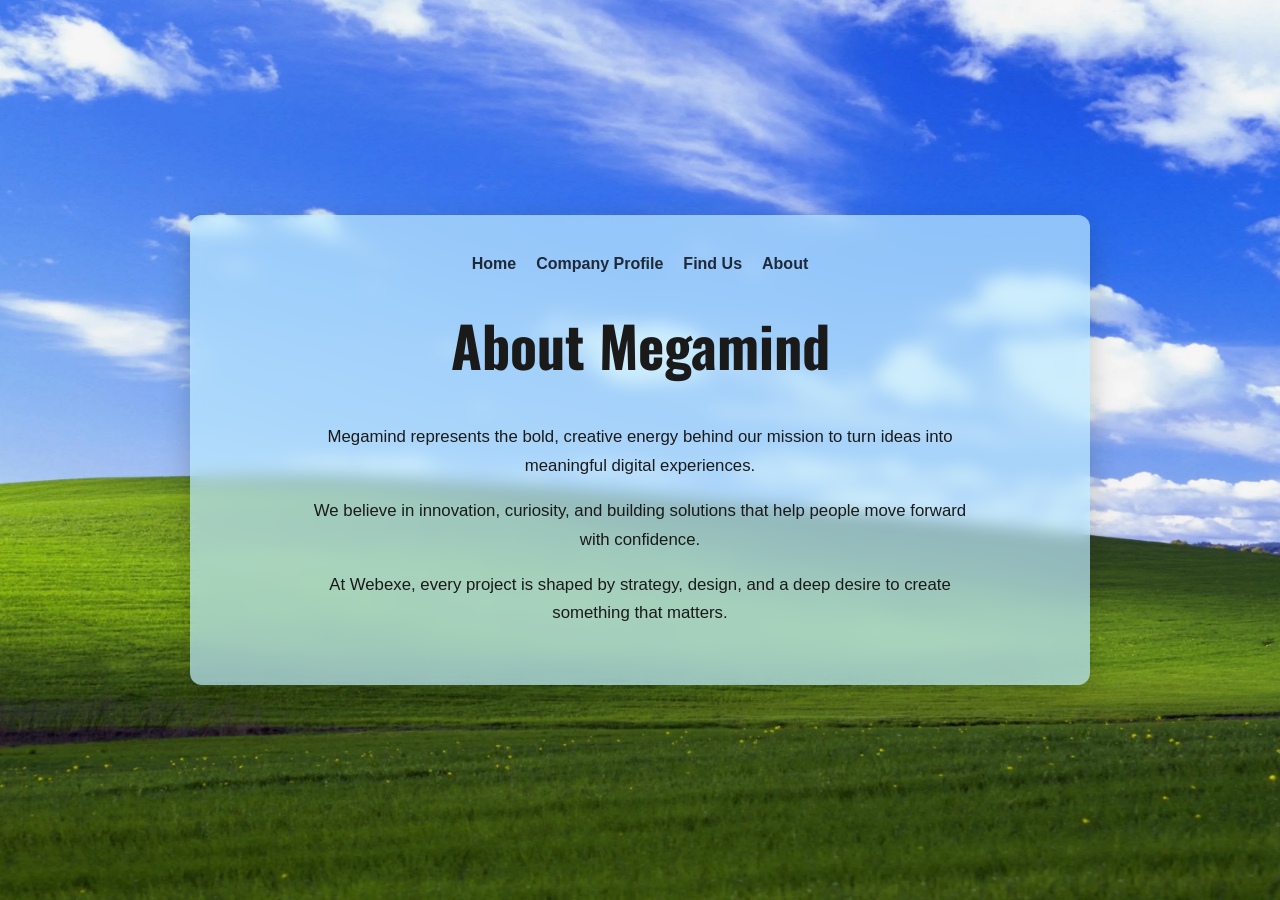
==== About.html @ ec50bff0 "hi2" ====
<!DOCTYPE html>
<html lang="en">
<head>
  <meta charset="UTF-8">
  <meta name="viewport" content="width=device-width, initial-scale=1.0">
  <title>Webexe | About</title>
  <link rel="preconnect" href="https://fonts.googleapis.com">
  <link rel="preconnect" href="https://fonts.gstatic.com" crossorigin>
  <link href="https://fonts.googleapis.com/css2?family=Oswald:wght@700&display=swap" rel="stylesheet">
  <style>
    body {
      margin: 0;
      min-height: 100vh;
      display: flex;
      justify-content: center;
      align-items: center;
      position: relative;
      overflow-x: hidden;
      font-family: Arial, sans-serif;
      color: #1a1a1a;
    }

    .bg-wrapper {
      position: fixed;
      top: 0;
      left: 0;
      width: 100vw;
      height: 100vh;
      z-index: -1;
      overflow: hidden;
    }

    .bg-image {
      width: 100%;
      height: 100%;
      object-fit: cover;
    }

    .main-card {
      background-color: rgba(189, 234, 255, 0.7);
      backdrop-filter: blur(8px);
      width: 90%;
      max-width: 900px;
      padding: 40px 30px;
      box-shadow: 0 10px 30px rgba(0, 0, 0, 0.2);
      border-radius: 12px;
      box-sizing: border-box;
    }

    .container {
      display: flex;
      flex-direction: column;
      align-items: center;
      text-align: center;
      gap: 20px;
    }

    h1 {
      margin: 0;
      font-family: "Oswald", sans-serif;
      font-size: 3.5rem;
    }

    .nav-links {
      display: flex;
      gap: 20px;
      flex-wrap: wrap;
      justify-content: center;
      margin-bottom: 10px;
    }

    .nav-links a {
      text-decoration: none;
      color: #1f2937;
      font-weight: 600;
    }

    .nav-links a:hover {
      color: #0057d9;
    }

    .content {
      max-width: 680px;
      line-height: 1.7;
      font-size: 1.05rem;
    }

    @media (max-width: 768px) {
      h1 {
        font-size: 2.5rem;
      }

      .main-card {
        padding: 30px 20px;
      }
    }
  </style>
</head>
<body>
  <div class="bg-wrapper">
    <picture>
      <source media="(max-width: 768px)" srcset="background-mobile.webp">
      <source media="(max-width: 1024px)" srcset="background-tablet.webp">
      <img src="background.webp" alt="" class="bg-image">
    </picture>
  </div>

  <div class="main-card">
    <div class="container">
      <div class="nav-links">
        <a href="index.html">Home</a>
        <a href="Company_Profile.html">Company Profile</a>
        <a href="Find_Us.html">Find Us</a>
        <a href="About.html">About</a>
      </div>

      <h1>About Megamind</h1>

      <div class="content">
        <p>Megamind represents the bold, creative energy behind our mission to turn ideas into meaningful digital experiences.</p>
        <p>We believe in innovation, curiosity, and building solutions that help people move forward with confidence.</p>
        <p>At Webexe, every project is shaped by strategy, design, and a deep desire to create something that matters.</p>
      </div>
    </div>
  </div>
</body>
</html>
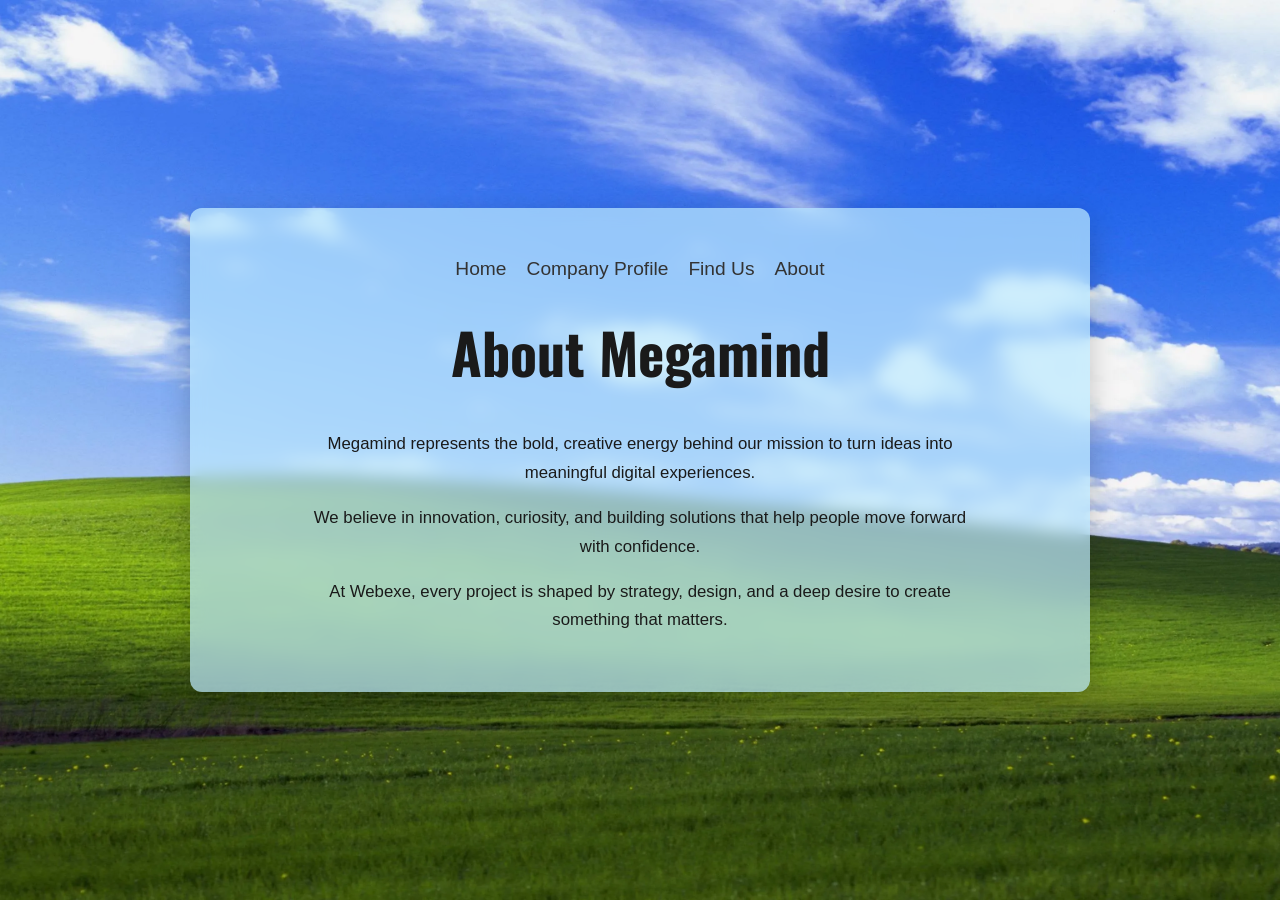
==== commit e627227b: "regedrg" ====
--- a/About.html
+++ b/About.html
@@ -7,94 +7,7 @@
   <link rel="preconnect" href="https://fonts.googleapis.com">
   <link rel="preconnect" href="https://fonts.gstatic.com" crossorigin>
   <link href="https://fonts.googleapis.com/css2?family=Oswald:wght@700&display=swap" rel="stylesheet">
-  <style>
-    body {
-      margin: 0;
-      min-height: 100vh;
-      display: flex;
-      justify-content: center;
-      align-items: center;
-      position: relative;
-      overflow-x: hidden;
-      font-family: Arial, sans-serif;
-      color: #1a1a1a;
-    }
-
-    .bg-wrapper {
-      position: fixed;
-      top: 0;
-      left: 0;
-      width: 100vw;
-      height: 100vh;
-      z-index: -1;
-      overflow: hidden;
-    }
-
-    .bg-image {
-      width: 100%;
-      height: 100%;
-      object-fit: cover;
-    }
-
-    .main-card {
-      background-color: rgba(189, 234, 255, 0.7);
-      backdrop-filter: blur(8px);
-      width: 90%;
-      max-width: 900px;
-      padding: 40px 30px;
-      box-shadow: 0 10px 30px rgba(0, 0, 0, 0.2);
-      border-radius: 12px;
-      box-sizing: border-box;
-    }
-
-    .container {
-      display: flex;
-      flex-direction: column;
-      align-items: center;
-      text-align: center;
-      gap: 20px;
-    }
-
-    h1 {
-      margin: 0;
-      font-family: "Oswald", sans-serif;
-      font-size: 3.5rem;
-    }
-
-    .nav-links {
-      display: flex;
-      gap: 20px;
-      flex-wrap: wrap;
-      justify-content: center;
-      margin-bottom: 10px;
-    }
-
-    .nav-links a {
-      text-decoration: none;
-      color: #1f2937;
-      font-weight: 600;
-    }
-
-    .nav-links a:hover {
-      color: #0057d9;
-    }
-
-    .content {
-      max-width: 680px;
-      line-height: 1.7;
-      font-size: 1.05rem;
-    }
-
-    @media (max-width: 768px) {
-      h1 {
-        font-size: 2.5rem;
-      }
-
-      .main-card {
-        padding: 30px 20px;
-      }
-    }
-  </style>
+  <link rel="stylesheet" href="style.css">
 </head>
 <body>
   <div class="bg-wrapper">
--- a/style.css
+++ b/style.css
@@ -0,0 +1,232 @@
+body {
+  margin: 0;
+  min-height: 100vh;
+  display: flex;
+  justify-content: center;
+  align-items: center;
+  position: relative;
+  overflow-x: hidden;
+  font-family: Arial, sans-serif;
+  color: #1a1a1a;
+}
+
+.bg-wrapper {
+  position: fixed;
+  top: 0;
+  left: 0;
+  width: 100vw;
+  height: 100vh;
+  z-index: -1;
+  overflow: hidden;
+}
+
+.bg-image {
+  width: 100%;
+  height: 100%;
+  object-fit: cover;
+}
+
+.main-card {
+  background-color: rgba(189, 234, 255, 0.7);
+  backdrop-filter: blur(8px);
+  width: 90%;
+  max-width: 900px;
+  padding: 40px 30px;
+  box-shadow: 0 10px 30px rgba(0, 0, 0, 0.2);
+  border-radius: 12px;
+  box-sizing: border-box;
+}
+
+.container {
+  display: flex;
+  flex-direction: column;
+  align-items: center;
+  gap: 20px;
+  text-align: center;
+  width: 100%;
+}
+
+.title h1 {
+  font-size: 5.5rem;
+  margin: 0;
+}
+
+h1, h2 {
+  margin: 0;
+  font-family: "Oswald", sans-serif;
+}
+
+h1 {
+  font-size: 3.5rem;
+}
+
+.nav-links {
+  display: flex;
+  gap: 20px;
+  flex-wrap: wrap;
+  justify-content: center;
+  margin-bottom: 10px;
+  margin-top: 10px;
+}
+
+.page-footer {
+  width: 100%;
+  margin-top: 10px;
+}
+
+.footer-links {
+  display: flex;
+  justify-content: center;
+  gap: 20px;
+  flex-wrap: wrap;
+}
+
+.nav-links a,
+.container a {
+  text-decoration: none;
+  color: #1f2937;
+  font-weight: 600;
+  font-size: 1.2rem;
+  transition: color 0.2s ease;
+}
+
+.footer-links a {
+  text-decoration: none;
+  color: #ffffff !important;
+  font-weight: 800;
+  font-size: 0.95rem;
+  padding: 10px 16px;
+  border-radius: 10px;
+  background: rgba(32, 115, 255, 0.9);
+  box-shadow: 0 4px 10px rgba(32, 115, 255, 0.25);
+  transition: background 0.2s ease, transform 0.2s ease;
+}
+
+.nav-links a:hover,
+.container a:hover {
+  color: #0057d9;
+}
+
+.footer-links a:hover {
+  background: rgba(15, 90, 220, 0.95);
+  transform: translateY(-1px);
+}
+
+.container a {
+  color: #333;
+  font-weight: 500;
+}
+
+.oswald-bold {
+  font-family: "Oswald", sans-serif;
+  font-optical-sizing: auto;
+  font-weight: 700;
+  font-style: normal;
+}
+
+.content {
+  max-width: 680px;
+  line-height: 1.7;
+  font-size: 1.05rem;
+}
+
+.auth-form {
+  width: min(420px, 100%);
+  display: flex;
+  flex-direction: column;
+  gap: 16px;
+  margin-top: 10px;
+}
+
+.form-group {
+  display: flex;
+  flex-direction: column;
+  align-items: flex-start;
+  gap: 8px;
+  text-align: left;
+}
+
+.form-group label {
+  font-weight: 600;
+  color: #1f2937;
+}
+
+.form-group {
+  width: 100%;
+  padding: 8px 10px;
+  border-radius: 12px;
+  transition: border-color 0.2s ease, background-color 0.2s ease, box-shadow 0.2s ease;
+}
+
+.form-group.invalid {
+  background: rgba(217, 48, 37, 0.06);
+  border: 2px solid #d93025;
+  box-shadow: 0 0 0 2px rgba(217, 48, 37, 0.12);
+}
+
+.form-group input {
+  width: 100%;
+  box-sizing: border-box;
+  padding: 12px 14px;
+  border: 1px solid rgba(0, 0, 0, 0.12);
+  border-radius: 10px;
+  font-size: 1rem;
+  background: rgba(255, 255, 255, 0.8);
+}
+
+.form-group.invalid input {
+  border-color: #d93025;
+  box-shadow: 0 0 0 2px rgba(217, 48, 37, 0.12);
+}
+
+.code-row {
+  display: flex;
+  align-items: center;
+  gap: 10px;
+  width: 100%;
+}
+
+.code-input {
+  flex: 3;
+  min-width: 0;
+}
+
+.send-code-btn {
+  flex: 1;
+  min-width: 100px;
+  padding: 11px 12px;
+  border: none;
+  border-radius: 10px;
+  background: rgba(32, 115, 255, 0.9);
+  color: white;
+  font-weight: 600;
+  cursor: pointer;
+}
+
+.send-code-btn:hover {
+  background: rgba(15, 90, 220, 0.95);
+}
+
+.location {
+  background: rgba(240, 248, 255, 0.9);
+  border: 1px solid rgba(0, 0, 0, 0.08);
+  border-radius: 12px;
+  padding: 18px 22px;
+  width: 100%;
+  max-width: 520px;
+  box-sizing: border-box;
+}
+
+@media (max-width: 768px) {
+  .title h1 {
+    font-size: 3.5rem;
+  }
+
+  .main-card {
+    padding: 25px 20px;
+  }
+
+  h1 {
+    font-size: 2.5rem;
+  }
+}
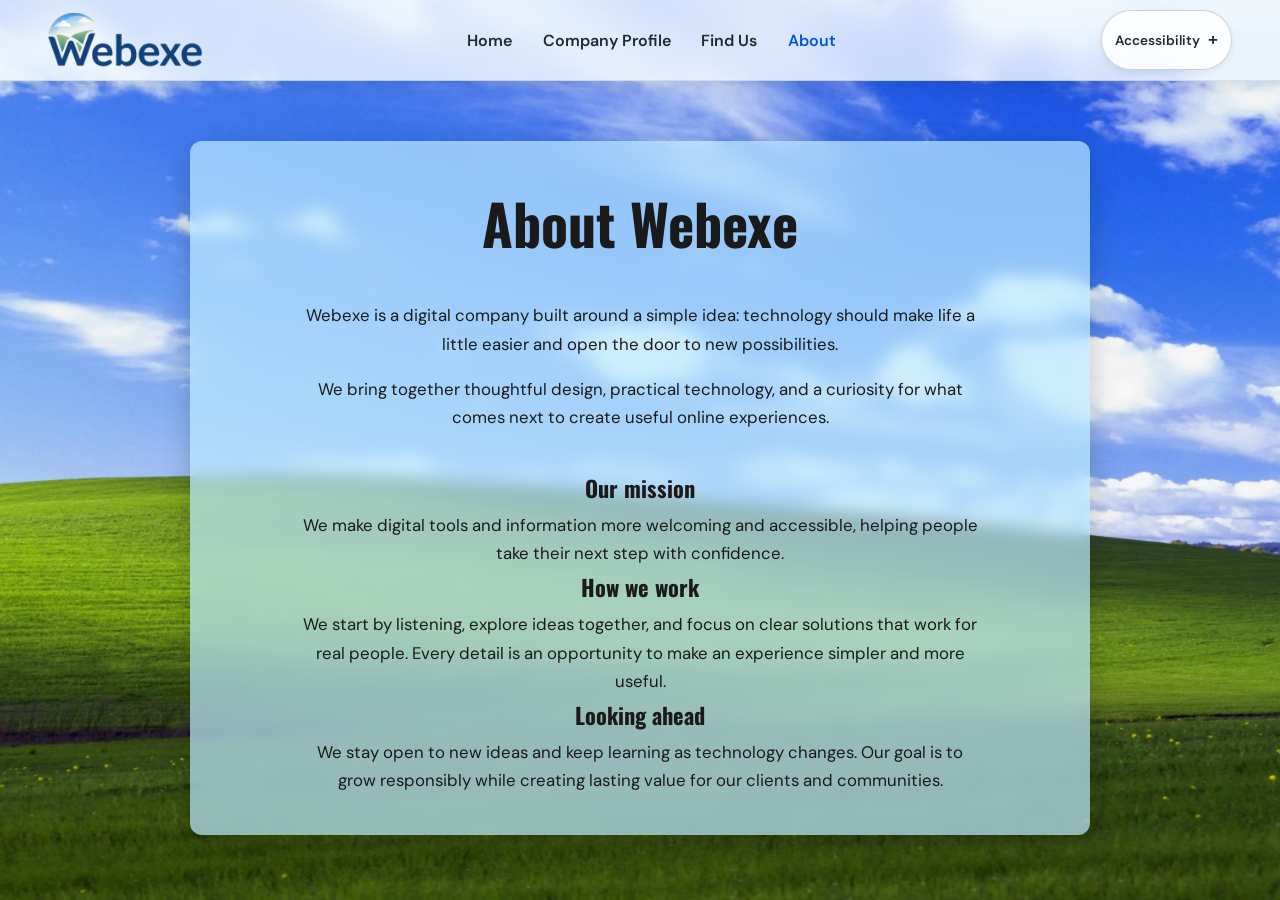
==== commit 79d33485: "big update attempt 2 28/10/2026" ====
--- a/About.html
+++ b/About.html
@@ -1,40 +1,101 @@
-<!DOCTYPE html>
-<html lang="en">
-<head>
-  <meta charset="UTF-8">
-  <meta name="viewport" content="width=device-width, initial-scale=1.0">
-  <title>Webexe | About</title>
-  <link rel="preconnect" href="https://fonts.googleapis.com">
-  <link rel="preconnect" href="https://fonts.gstatic.com" crossorigin>
-  <link href="https://fonts.googleapis.com/css2?family=Oswald:wght@700&display=swap" rel="stylesheet">
-  <link rel="stylesheet" href="style.css">
-</head>
-<body>
-  <div class="bg-wrapper">
-    <picture>
-      <source media="(max-width: 768px)" srcset="background-mobile.webp">
-      <source media="(max-width: 1024px)" srcset="background-tablet.webp">
-      <img src="background.webp" alt="" class="bg-image">
-    </picture>
-  </div>
-
-  <div class="main-card">
-    <div class="container">
-      <div class="nav-links">
-        <a href="index.html">Home</a>
-        <a href="Company_Profile.html">Company Profile</a>
-        <a href="Find_Us.html">Find Us</a>
-        <a href="About.html">About</a>
-      </div>
-
-      <h1>About Megamind</h1>
-
-      <div class="content">
-        <p>Megamind represents the bold, creative energy behind our mission to turn ideas into meaningful digital experiences.</p>
-        <p>We believe in innovation, curiosity, and building solutions that help people move forward with confidence.</p>
-        <p>At Webexe, every project is shaped by strategy, design, and a deep desire to create something that matters.</p>
-      </div>
-    </div>
-  </div>
-</body>
-</html>
+<!DOCTYPE html>
+<html lang="en">
+<head>
+  <meta charset="UTF-8">
+  <meta name="viewport" content="width=device-width, initial-scale=1.0">
+  <title>Webexe | About</title>
+  <link rel="preconnect" href="https://fonts.googleapis.com">
+  <link rel="preconnect" href="https://fonts.gstatic.com" crossorigin>
+  <link rel="preload" href="https://fonts.googleapis.com/css2?family=DM+Sans:wght@400;500;600;700&family=Oswald:wght@700&display=swap" as="style" onload="this.onload=null;this.rel='stylesheet'">
+  <noscript><link href="https://fonts.googleapis.com/css2?family=DM+Sans:wght@400;500;600;700&family=Oswald:wght@700&display=swap" rel="stylesheet"></noscript>
+  <link rel="stylesheet" href="style.css">
+</head>
+<body>
+  <header class="site-header">
+    <a class="site-logo" href="index.html" aria-label="Webexe home">
+      <img src="logo.png" alt="">
+    </a>
+    <nav class="site-nav" aria-label="Main navigation">
+      <div class="site-nav-row">
+        <a href="index.html">Home</a>
+        <a href="Company_Profile.html">Company Profile</a>
+      </div>
+      <div class="site-nav-row">
+        <a href="Find_Us.html">Find Us</a>
+        <button id="about-easter-egg" class="site-nav-current" type="button" aria-current="page">About</button>
+      </div>
+    </nav>
+    <details class="accessibility-menu">
+      <summary>Accessibility</summary>
+      <div class="accessibility-panel">
+      <div class="appearance-controls" role="group" aria-label="Appearance settings">
+      <div class="bubble-control">
+        <button id="bubbles-toggle" type="button" aria-pressed="false" aria-label="Bubbles: Off"><span>Bubbles</span><span class="appearance-switch" aria-hidden="true"></span></button>
+        <div class="bubble-settings" aria-label="Bubble settings">
+          <label class="bubble-setting">
+            <span class="bubble-setting-heading"><span>Rise speed</span><output id="bubble-speed-value" for="bubble-speed">100%</output></span>
+            <input id="bubble-speed" type="range" min="50" max="200" step="10" value="100">
+          </label>
+          <label class="bubble-setting">
+            <span class="bubble-setting-heading"><span>Spawn rate</span><output id="bubble-rate-value" for="bubble-rate">1.1/s</output></span>
+            <input id="bubble-rate" type="range" min="0.4" max="8" step="0.1" value="1.1">
+          </label>
+          <p class="bubble-settings-hint">Adjust how quickly bubbles rise and appear.</p>
+        </div>
+      </div>
+      <div class="night-control">
+        <button id="dark-mode-toggle" type="button" aria-pressed="false" aria-label="Dark mode: Off"><span>Dark mode</span><span class="appearance-switch" aria-hidden="true"></span></button>
+        <div class="night-settings" role="group" aria-label="Additional appearance options">
+          <button id="night-mode-toggle" type="button" aria-pressed="false" aria-label="Night mode: Off"><span>Night mode</span><span class="appearance-switch" aria-hidden="true"></span></button>
+        </div>
+      </div>
+      <div class="music-control">
+        <button id="music-toggle" type="button" aria-pressed="false" aria-label="Background music: Off"><span>Music</span><span class="appearance-switch" aria-hidden="true"></span></button>
+        <div class="music-settings" role="group" aria-label="Music controls">
+          <label class="music-volume-setting">
+            <span class="music-volume-heading"><span>Volume</span><output id="music-volume-value" for="music-volume">100%</output></span>
+            <input id="music-volume" type="range" min="0" max="100" step="1" value="100">
+          </label>
+          <button id="music-mute-toggle" class="music-mute-toggle" type="button" aria-pressed="false" aria-label="Mute music">Mute</button>
+          <span id="music-status" class="music-status" aria-live="polite"></span>
+        </div>
+      </div>
+      </div>
+    </details>
+  </header>
+  <script src="site.js"></script>
+  <div class="bg-wrapper">
+    <picture>
+      <source media="(max-width: 768px)" srcset="background-mobile.webp">
+      <source media="(max-width: 1024px)" srcset="background-tablet.webp">
+      <img src="background.webp" alt="" class="bg-image" fetchpriority="high">
+    </picture>
+  </div>
+
+  <div class="main-card">
+    <div class="container">
+      <h1>About Webexe</h1>
+
+      <div class="content">
+        <p>Webexe is a digital company built around a simple idea: technology should make life a little easier and open the door to new possibilities.</p>
+        <p>We bring together thoughtful design, practical technology, and a curiosity for what comes next to create useful online experiences.</p>
+      </div>
+
+      <div class="about-sections content">
+        <section>
+          <h2>Our mission</h2>
+          <p>We make digital tools and information more welcoming and accessible, helping people take their next step with confidence.</p>
+        </section>
+        <section>
+          <h2>How we work</h2>
+          <p>We start by listening, explore ideas together, and focus on clear solutions that work for real people. Every detail is an opportunity to make an experience simpler and more useful.</p>
+        </section>
+        <section>
+          <h2>Looking ahead</h2>
+          <p>We stay open to new ideas and keep learning as technology changes. Our goal is to grow responsibly while creating lasting value for our clients and communities.</p>
+        </section>
+      </div>
+    </div>
+  </div>
+</body>
+</html>
--- a/style.css
+++ b/style.css
@@ -1,232 +1,1063 @@
-body {
-  margin: 0;
-  min-height: 100vh;
-  display: flex;
-  justify-content: center;
-  align-items: center;
-  position: relative;
-  overflow-x: hidden;
-  font-family: Arial, sans-serif;
-  color: #1a1a1a;
-}
-
-.bg-wrapper {
-  position: fixed;
-  top: 0;
-  left: 0;
-  width: 100vw;
-  height: 100vh;
-  z-index: -1;
-  overflow: hidden;
-}
-
-.bg-image {
-  width: 100%;
-  height: 100%;
-  object-fit: cover;
-}
-
-.main-card {
-  background-color: rgba(189, 234, 255, 0.7);
-  backdrop-filter: blur(8px);
-  width: 90%;
-  max-width: 900px;
-  padding: 40px 30px;
-  box-shadow: 0 10px 30px rgba(0, 0, 0, 0.2);
-  border-radius: 12px;
-  box-sizing: border-box;
-}
-
-.container {
-  display: flex;
-  flex-direction: column;
-  align-items: center;
-  gap: 20px;
-  text-align: center;
-  width: 100%;
-}
-
-.title h1 {
-  font-size: 5.5rem;
-  margin: 0;
-}
-
-h1, h2 {
-  margin: 0;
-  font-family: "Oswald", sans-serif;
-}
-
-h1 {
-  font-size: 3.5rem;
-}
-
-.nav-links {
-  display: flex;
-  gap: 20px;
-  flex-wrap: wrap;
-  justify-content: center;
-  margin-bottom: 10px;
-  margin-top: 10px;
-}
-
-.page-footer {
-  width: 100%;
-  margin-top: 10px;
-}
-
-.footer-links {
-  display: flex;
-  justify-content: center;
-  gap: 20px;
-  flex-wrap: wrap;
-}
-
-.nav-links a,
-.container a {
-  text-decoration: none;
-  color: #1f2937;
-  font-weight: 600;
-  font-size: 1.2rem;
-  transition: color 0.2s ease;
-}
-
-.footer-links a {
-  text-decoration: none;
-  color: #ffffff !important;
-  font-weight: 800;
-  font-size: 0.95rem;
-  padding: 10px 16px;
-  border-radius: 10px;
-  background: rgba(32, 115, 255, 0.9);
-  box-shadow: 0 4px 10px rgba(32, 115, 255, 0.25);
-  transition: background 0.2s ease, transform 0.2s ease;
-}
-
-.nav-links a:hover,
-.container a:hover {
-  color: #0057d9;
-}
-
-.footer-links a:hover {
-  background: rgba(15, 90, 220, 0.95);
-  transform: translateY(-1px);
-}
-
-.container a {
-  color: #333;
-  font-weight: 500;
-}
-
-.oswald-bold {
-  font-family: "Oswald", sans-serif;
-  font-optical-sizing: auto;
-  font-weight: 700;
-  font-style: normal;
-}
-
-.content {
-  max-width: 680px;
-  line-height: 1.7;
-  font-size: 1.05rem;
-}
-
-.auth-form {
-  width: min(420px, 100%);
-  display: flex;
-  flex-direction: column;
-  gap: 16px;
-  margin-top: 10px;
-}
-
-.form-group {
-  display: flex;
-  flex-direction: column;
-  align-items: flex-start;
-  gap: 8px;
-  text-align: left;
-}
-
-.form-group label {
-  font-weight: 600;
-  color: #1f2937;
-}
-
-.form-group {
-  width: 100%;
-  padding: 8px 10px;
-  border-radius: 12px;
-  transition: border-color 0.2s ease, background-color 0.2s ease, box-shadow 0.2s ease;
-}
-
-.form-group.invalid {
-  background: rgba(217, 48, 37, 0.06);
-  border: 2px solid #d93025;
-  box-shadow: 0 0 0 2px rgba(217, 48, 37, 0.12);
-}
-
-.form-group input {
-  width: 100%;
-  box-sizing: border-box;
-  padding: 12px 14px;
-  border: 1px solid rgba(0, 0, 0, 0.12);
-  border-radius: 10px;
-  font-size: 1rem;
-  background: rgba(255, 255, 255, 0.8);
-}
-
-.form-group.invalid input {
-  border-color: #d93025;
-  box-shadow: 0 0 0 2px rgba(217, 48, 37, 0.12);
-}
-
-.code-row {
-  display: flex;
-  align-items: center;
-  gap: 10px;
-  width: 100%;
-}
-
-.code-input {
-  flex: 3;
-  min-width: 0;
-}
-
-.send-code-btn {
-  flex: 1;
-  min-width: 100px;
-  padding: 11px 12px;
-  border: none;
-  border-radius: 10px;
-  background: rgba(32, 115, 255, 0.9);
-  color: white;
-  font-weight: 600;
-  cursor: pointer;
-}
-
-.send-code-btn:hover {
-  background: rgba(15, 90, 220, 0.95);
-}
-
-.location {
-  background: rgba(240, 248, 255, 0.9);
-  border: 1px solid rgba(0, 0, 0, 0.08);
-  border-radius: 12px;
-  padding: 18px 22px;
-  width: 100%;
-  max-width: 520px;
-  box-sizing: border-box;
-}
-
-@media (max-width: 768px) {
-  .title h1 {
-    font-size: 3.5rem;
-  }
-
-  .main-card {
-    padding: 25px 20px;
-  }
-
-  h1 {
-    font-size: 2.5rem;
-  }
-}
+body {
+  margin: 0;
+  min-height: 100vh;
+  box-sizing: border-box;
+  padding-top: 76px;
+  display: flex;
+  justify-content: center;
+  align-items: center;
+  position: relative;
+  overflow-x: hidden;
+  font-family: "DM Sans", Arial, sans-serif;
+  color: #1a1a1a;
+}
+
+body.easter-egg-page {
+  min-height: 100vh;
+  padding: 0;
+  background: #050816;
+}
+
+.easter-egg-page main {
+  display: grid;
+  width: 100%;
+  min-height: 100vh;
+  place-items: center;
+}
+
+.easter-egg-page img {
+  display: block;
+  width: 100%;
+  height: 100vh;
+  object-fit: contain;
+}
+
+.site-header {
+  position: fixed;
+  inset: 0 0 auto;
+  z-index: 4;
+  display: flex;
+  align-items: center;
+  justify-content: space-between;
+  gap: 20px;
+  padding: 10px clamp(16px, 4vw, 48px);
+  border-bottom: 1px solid rgba(31, 41, 55, 0.1);
+  background: rgba(240, 248, 255, 0.82);
+  box-shadow: 0 4px 16px rgba(0, 0, 0, 0.08);
+  backdrop-filter: blur(12px);
+}
+
+.site-nav {
+  display: flex;
+  align-items: center;
+  gap: clamp(14px, 2.4vw, 32px);
+  flex-wrap: wrap;
+}
+
+.site-nav-row {
+  display: contents;
+}
+
+.accessibility-menu {
+  position: relative;
+}
+
+.accessibility-menu > summary {
+  display: inline-flex;
+  min-height: 42px;
+  align-items: center;
+  padding: 8px 13px;
+  border: 1px solid rgba(31, 41, 55, 0.2);
+  border-radius: 999px;
+  background: rgba(255, 255, 255, 0.9);
+  box-shadow: 0 2px 6px rgba(31, 41, 55, 0.08);
+  color: #1f2937;
+  font-size: 0.85rem;
+  font-weight: 600;
+  cursor: pointer;
+  list-style: none;
+}
+
+.accessibility-menu > summary::-webkit-details-marker {
+  display: none;
+}
+
+.accessibility-menu > summary::after {
+  margin-left: 8px;
+  content: "+";
+  font-size: 1.1rem;
+  line-height: 1;
+}
+
+.accessibility-menu[open] > summary::after {
+  content: "\2212";
+}
+
+.accessibility-menu > summary:hover {
+  border-color: rgba(37, 99, 235, 0.45);
+  background: #fff;
+}
+
+.accessibility-menu > summary:focus-visible {
+  outline: 3px solid #2073ff;
+  outline-offset: 2px;
+}
+
+.accessibility-panel {
+  position: absolute;
+  top: 0;
+  right: calc(100% + 8px);
+  z-index: 7;
+  display: flex;
+  gap: 8px;
+  padding: 12px;
+  box-sizing: border-box;
+  max-width: calc(100vw - 24px);
+  border: 1px solid rgba(31, 41, 55, 0.14);
+  border-radius: 16px;
+  background: rgba(255, 255, 255, 0.97);
+  box-shadow: 0 12px 30px rgba(15, 23, 42, 0.18);
+}
+
+.accessibility-menu[open] .appearance-controls {
+  justify-content: flex-start;
+}
+
+.music-status {
+  color: #b91c1c;
+  font-size: 0.72rem;
+  line-height: 1.4;
+}
+
+.site-logo {
+  position: relative;
+  display: inline-flex;
+  flex: 0 0 auto;
+  align-items: center;
+  justify-content: center;
+  width: 154px;
+  height: 54px;
+  overflow: hidden;
+}
+
+.site-logo img {
+  position: absolute;
+  top: -77.6px;
+  left: 50%;
+  display: block;
+  width: 212px;
+  height: 212px;
+  max-width: none;
+  transform: translateX(-50%);
+}
+
+.site-logo:focus-visible {
+  border-radius: 6px;
+  outline: 2px solid #2073ff;
+  outline-offset: 3px;
+}
+
+.site-nav a,
+.site-nav button {
+  padding: 0;
+  border: 0;
+  background: none;
+  color: #1f2937;
+  font: inherit;
+  font-size: 1rem;
+  font-weight: 600;
+  text-decoration: none;
+  cursor: pointer;
+  transition: color 0.2s ease;
+}
+
+.site-nav a:hover,
+.site-nav a[aria-current="page"],
+.site-nav button:hover,
+.site-nav button[aria-current="page"] {
+  color: #0057d9;
+}
+
+.site-nav button:focus-visible {
+  border-radius: 3px;
+  outline: 2px solid #2073ff;
+  outline-offset: 4px;
+}
+
+.appearance-controls {
+  display: flex;
+  flex-wrap: nowrap;
+  justify-content: flex-end;
+  gap: 8px;
+}
+
+.appearance-controls > .bubble-control,
+.appearance-controls > .night-control,
+.appearance-controls > .music-control {
+  flex: 0 0 136px;
+  width: 136px;
+}
+
+.bubble-control {
+  position: relative;
+}
+
+.night-control {
+  position: relative;
+}
+
+.music-control {
+  position: relative;
+}
+
+.night-settings {
+  position: absolute;
+  top: 100%;
+  right: 0;
+  z-index: 6;
+  display: grid;
+  width: 100%;
+  height: 42px;
+  box-sizing: border-box;
+  padding: 0;
+  border: 1px solid rgba(31, 41, 55, 0.14);
+  border-radius: 999px;
+  background: rgba(255, 255, 255, 0.97);
+  box-shadow: 0 12px 30px rgba(15, 23, 42, 0.18);
+  opacity: 0;
+  pointer-events: none;
+  transform: translateY(-8px);
+  transition: opacity 0.24s ease, transform 0.24s ease, visibility 0s linear 0.24s;
+  visibility: hidden;
+}
+
+.night-control:hover .night-settings,
+.night-control:has(:focus-visible) .night-settings {
+  opacity: 1;
+  pointer-events: auto;
+  transform: translateY(0);
+  transition-delay: 1.5s, 1.5s, 0s;
+  visibility: visible;
+}
+
+.night-control:has(:focus-visible) .night-settings {
+  transition-delay: 0s;
+}
+
+.night-settings button {
+  width: calc(100% + 2px);
+  height: 42px;
+  min-height: 42px;
+  box-sizing: border-box;
+  margin-left: -1px;
+  padding: 8px 11px 8px 13px;
+  justify-content: space-between;
+}
+
+.bubble-settings {
+  position: absolute;
+  top: 100%;
+  right: 0;
+  z-index: 6;
+  display: grid;
+  gap: 14px;
+  width: 230px;
+  padding: 16px;
+  border: 1px solid rgba(31, 41, 55, 0.14);
+  border-radius: 16px;
+  background: rgba(255, 255, 255, 0.97);
+  box-shadow: 0 12px 30px rgba(15, 23, 42, 0.18);
+  color: #1f2937;
+  opacity: 0;
+  pointer-events: none;
+  transform: translateY(-8px);
+  transition: opacity 0.24s ease, transform 0.24s ease, visibility 0s linear 0.24s;
+  visibility: hidden;
+}
+
+.bubble-control:hover .bubble-settings,
+.bubble-control:has(:focus-visible) .bubble-settings {
+  opacity: 1;
+  pointer-events: auto;
+  transform: translateY(0);
+  transition-delay: 0s, 0s, 0s;
+  visibility: visible;
+}
+
+.bubble-setting {
+  display: grid;
+  gap: 7px;
+}
+
+.bubble-setting-heading {
+  display: flex;
+  align-items: baseline;
+  justify-content: space-between;
+  gap: 12px;
+  font-size: 0.85rem;
+  font-weight: 600;
+}
+
+.bubble-setting output {
+  color: #2563eb;
+  font-size: 0.8rem;
+  font-variant-numeric: tabular-nums;
+}
+
+.bubble-setting input[type="range"] {
+  width: 100%;
+  margin: 0;
+  accent-color: #2563eb;
+  cursor: pointer;
+}
+
+.bubble-setting input[type="range"]:focus-visible {
+  outline: 2px solid #2073ff;
+  outline-offset: 3px;
+}
+
+.bubble-settings-hint {
+  margin: -4px 0 0;
+  color: #64748b;
+  font-size: 0.72rem;
+  line-height: 1.4;
+}
+
+.music-settings {
+  position: absolute;
+  top: 100%;
+  right: 0;
+  z-index: 6;
+  display: grid;
+  gap: 10px;
+  width: 190px;
+  padding: 12px;
+  box-sizing: border-box;
+  border: 1px solid rgba(31, 41, 55, 0.14);
+  border-radius: 16px;
+  background: rgba(255, 255, 255, 0.97);
+  box-shadow: 0 12px 30px rgba(15, 23, 42, 0.18);
+  color: #1f2937;
+  opacity: 0;
+  pointer-events: none;
+  transform: translateY(-8px);
+  transition: opacity 0.24s ease, transform 0.24s ease, visibility 0s linear 0.24s;
+  visibility: hidden;
+}
+
+.music-control:hover .music-settings,
+.music-control:has(:focus-visible) .music-settings {
+  opacity: 1;
+  pointer-events: auto;
+  transform: translateY(0);
+  transition-delay: 0s, 0s, 0s;
+  visibility: visible;
+}
+
+.music-volume-setting {
+  display: grid;
+  gap: 7px;
+}
+
+.music-volume-heading {
+  display: flex;
+  align-items: baseline;
+  justify-content: space-between;
+  gap: 12px;
+  font-size: 0.82rem;
+  font-weight: 600;
+}
+
+.music-volume-heading output {
+  color: #2563eb;
+  font-size: 0.78rem;
+  font-variant-numeric: tabular-nums;
+}
+
+.music-volume-setting input[type="range"] {
+  width: 100%;
+  margin: 0;
+  accent-color: #2563eb;
+  cursor: pointer;
+}
+
+.music-volume-setting input[type="range"]:focus-visible {
+  outline: 2px solid #2073ff;
+  outline-offset: 3px;
+}
+
+.appearance-controls button {
+  display: inline-flex;
+  align-items: center;
+  justify-content: space-between;
+  gap: 9px;
+  width: 100%;
+  height: 42px;
+  min-height: 42px;
+  box-sizing: border-box;
+  padding: 8px 11px 8px 13px;
+  border: 1px solid rgba(31, 41, 55, 0.2);
+  border-radius: 999px;
+  background: rgba(255, 255, 255, 0.9);
+  color: #1f2937;
+  font: inherit;
+  font-size: 0.85rem;
+  font-weight: 600;
+  cursor: pointer;
+  box-shadow: 0 2px 6px rgba(31, 41, 55, 0.08);
+  transition: background 0.2s ease, border-color 0.2s ease, box-shadow 0.2s ease, transform 0.2s ease;
+}
+
+.appearance-controls .night-settings button {
+  width: calc(100% + 2px);
+  height: 42px;
+  min-height: 42px;
+  margin-left: -1px;
+}
+
+.music-settings .music-mute-toggle {
+  width: 136px;
+  margin: 0 auto;
+  justify-content: center;
+}
+
+body:not(.appearance-ready) .appearance-controls button,
+body:not(.appearance-ready) .appearance-switch,
+body:not(.appearance-ready) .appearance-switch::before {
+  transition: none;
+}
+
+.appearance-controls button:hover {
+  border-color: rgba(37, 99, 235, 0.45);
+  background: #fff;
+  box-shadow: 0 4px 10px rgba(31, 41, 55, 0.12);
+  transform: translateY(-1px);
+}
+
+.appearance-controls button:focus-visible {
+  outline: 3px solid #2073ff;
+  outline-offset: 2px;
+}
+
+.appearance-switch {
+  display: inline-flex;
+  align-items: center;
+  width: 38px;
+  height: 22px;
+  padding: 3px;
+  box-sizing: border-box;
+  border-radius: 999px;
+  background: #cbd5e1;
+  transition: background 0.2s ease;
+}
+
+.appearance-switch::before {
+  width: 16px;
+  height: 16px;
+  border-radius: 50%;
+  background: #fff;
+  box-shadow: 0 1px 3px rgba(15, 23, 42, 0.28);
+  content: "";
+  transition: transform 0.2s ease;
+}
+
+.appearance-controls button[aria-pressed="true"] {
+  border-color: rgba(37, 99, 235, 0.42);
+  background: rgba(239, 246, 255, 0.96);
+}
+
+.appearance-controls button[aria-pressed="true"] .appearance-switch {
+  background: #2563eb;
+}
+
+.appearance-controls button[aria-pressed="true"] .appearance-switch::before {
+  transform: translateX(16px);
+}
+
+.bg-wrapper {
+  position: fixed;
+  inset: 0;
+  z-index: -1;
+  overflow: hidden;
+  pointer-events: none;
+}
+
+.bubble-layer {
+  position: fixed;
+  inset: 0;
+  z-index: 3;
+  overflow: hidden;
+  pointer-events: none;
+}
+
+.interactive-bubble {
+  position: absolute;
+  padding: 0;
+  border: 1px solid rgba(255, 255, 255, 0.88);
+  background:
+    radial-gradient(ellipse at 30% 24%, rgba(255, 255, 255, 0.88), transparent 33%),
+    radial-gradient(ellipse at 58% 68%, rgba(102, 190, 239, 0.4), rgba(155, 222, 255, 0.16) 70%);
+  box-shadow: inset 0 0 12px rgba(255, 255, 255, 0.55), 0 5px 16px rgba(38, 98, 137, 0.12);
+  cursor: pointer;
+  pointer-events: auto;
+  -webkit-tap-highlight-color: transparent;
+}
+
+.interactive-bubble:hover,
+.interactive-bubble:focus-visible {
+  outline: 2px solid rgba(32, 115, 255, 0.75);
+  outline-offset: 2px;
+}
+
+.interactive-bubble.falling {
+  cursor: default;
+  pointer-events: none;
+}
+
+body.dark-mode .interactive-bubble {
+  border-color: rgba(219, 234, 254, 0.8);
+  background:
+    radial-gradient(ellipse at 30% 24%, rgba(255, 255, 255, 0.72), transparent 33%),
+    radial-gradient(ellipse at 58% 68%, rgba(96, 165, 250, 0.48), rgba(59, 130, 246, 0.2) 70%);
+}
+
+.bg-image {
+  width: 100%;
+  height: 100%;
+  object-fit: cover;
+}
+
+.main-card {
+  background-color: rgba(189, 234, 255, 0.7);
+  backdrop-filter: blur(8px);
+  width: 90%;
+  max-width: 900px;
+  padding: 40px 30px;
+  box-shadow: 0 10px 30px rgba(0, 0, 0, 0.2);
+  border-radius: 12px;
+  box-sizing: border-box;
+}
+
+.container {
+  display: flex;
+  flex-direction: column;
+  align-items: center;
+  gap: 20px;
+  text-align: center;
+  width: 100%;
+}
+
+.title h1 {
+  font-size: 5.5rem;
+  margin: 0;
+}
+
+h1, h2 {
+  margin: 0;
+  font-family: "Oswald", sans-serif;
+}
+
+h1 {
+  font-size: 3.5rem;
+}
+
+.page-footer {
+  width: 100%;
+  margin-top: 10px;
+}
+
+.footer-links {
+  display: flex;
+  justify-content: center;
+  gap: 20px;
+  flex-wrap: wrap;
+}
+
+.container a {
+  text-decoration: none;
+  color: #1f2937;
+  font-weight: 600;
+  font-size: 1.2rem;
+  transition: color 0.2s ease;
+}
+
+.footer-links a {
+  text-decoration: none;
+  color: #ffffff !important;
+  font-weight: 800;
+  font-size: 0.95rem;
+  padding: 10px 16px;
+  border-radius: 10px;
+  background: rgba(32, 115, 255, 0.9);
+  box-shadow: 0 4px 10px rgba(32, 115, 255, 0.25);
+  transition: background 0.2s ease, transform 0.2s ease;
+}
+
+.container a:hover {
+  color: #0057d9;
+}
+
+.footer-links a:hover {
+  background: rgba(15, 90, 220, 0.95);
+  transform: translateY(-1px);
+}
+
+.container a {
+  color: #333;
+  font-weight: 500;
+}
+
+.oswald-bold {
+  font-family: "Oswald", sans-serif;
+  font-optical-sizing: auto;
+  font-weight: 700;
+  font-style: normal;
+}
+
+.content {
+  max-width: 680px;
+  line-height: 1.7;
+  font-size: 1.05rem;
+}
+
+<<<<<<< HEAD
+.about-sections {
+  display: grid;
+  gap: 18px;
+  text-align: left;
+}
+
+.about-sections h2 {
+  margin-bottom: 4px;
+  font-size: 1.4rem;
+}
+
+.about-sections p {
+  margin: 0;
+}
+
+.company-profiles {
+  width: 100%;
+}
+
+.company-profiles h2 {
+  margin-bottom: 16px;
+  font-size: 2rem;
+}
+
+.profile-grid {
+  display: grid;
+  grid-template-columns: repeat(3, minmax(0, 1fr));
+  gap: 16px;
+}
+
+.profile-card {
+  padding: 18px;
+  border: 1px solid rgba(0, 0, 0, 0.08);
+  border-radius: 12px;
+  background: rgba(240, 248, 255, 0.9);
+  line-height: 1.6;
+}
+
+.profile-card h3 {
+  margin: 0 0 8px;
+  font-family: "Oswald", sans-serif;
+}
+
+.profile-card p {
+  margin: 0;
+}
+
+=======
+.primary-button {
+  display: inline-block;
+  padding: 12px 20px;
+  border-radius: 10px;
+  background: rgba(32, 115, 255, 0.9);
+  color: #ffffff !important;
+  font-weight: 700 !important;
+  transition: background 0.2s ease, transform 0.2s ease;
+}
+
+.primary-button:hover {
+  background: rgba(15, 90, 220, 0.95);
+  color: #ffffff !important;
+  transform: translateY(-1px);
+}
+
+.job-list {
+  display: grid;
+  gap: 16px;
+  width: min(680px, 100%);
+  text-align: left;
+}
+
+.job-listing {
+  padding: 18px 22px;
+  border-radius: 12px;
+  background: rgba(240, 248, 255, 0.9);
+  border: 1px solid rgba(0, 0, 0, 0.08);
+}
+
+.job-listing h2 {
+  margin-bottom: 8px;
+  font-size: 1.5rem;
+}
+
+.job-listing p {
+  margin: 6px 0;
+  line-height: 1.6;
+}
+
+>>>>>>> 2f071abd6a3581419d9373bfdd6cb36c0f28d1e5
+.auth-form {
+  width: min(420px, 100%);
+  display: flex;
+  flex-direction: column;
+  gap: 16px;
+  margin-top: 10px;
+}
+
+.form-group {
+  display: flex;
+  flex-direction: column;
+  align-items: flex-start;
+  gap: 8px;
+  text-align: left;
+}
+
+.form-group label {
+  font-weight: 600;
+  color: #1f2937;
+}
+
+.form-group {
+  width: 100%;
+  padding: 8px 10px;
+  border-radius: 12px;
+  border: 1px solid transparent;
+  transition: border-color 0.2s ease, background-color 0.2s ease;
+}
+
+.form-group input {
+  width: 100%;
+  box-sizing: border-box;
+  padding: 12px 14px;
+  border: 1px solid rgba(0, 0, 0, 0.12);
+  border-radius: 10px;
+  font-size: 1rem;
+  background: rgba(255, 255, 255, 0.8);
+}
+
+.form-group.invalid input {
+  border-color: #d93025;
+}
+
+.code-row {
+  display: flex;
+  align-items: center;
+  gap: 10px;
+  width: 100%;
+}
+
+.code-input {
+  flex: 3;
+  min-width: 0;
+}
+
+.send-code-btn {
+  flex: 1;
+  min-width: 100px;
+  padding: 11px 12px;
+  border: none;
+  border-radius: 10px;
+  background: rgba(32, 115, 255, 0.9);
+  color: white;
+  font-weight: 600;
+  cursor: pointer;
+}
+
+.send-code-btn:hover {
+  background: rgba(15, 90, 220, 0.95);
+}
+
+.location {
+  background: rgba(240, 248, 255, 0.9);
+  border: 1px solid rgba(0, 0, 0, 0.08);
+  border-radius: 12px;
+  padding: 18px 22px;
+  width: 100%;
+  max-width: 520px;
+  box-sizing: border-box;
+}
+
+body.dark-mode {
+  color: #f3f4f6;
+}
+
+body.dark-mode .main-card {
+  background-color: rgba(17, 24, 39, 0.88);
+}
+
+body.dark-mode .site-header {
+  border-color: rgba(255, 255, 255, 0.12);
+  background: rgba(17, 24, 39, 0.88);
+}
+
+body.dark-mode .site-nav a,
+body.dark-mode .site-nav button,
+body.dark-mode .container a {
+  color: #e5e7eb;
+}
+
+body.dark-mode .site-nav a:hover,
+body.dark-mode .site-nav a[aria-current="page"],
+body.dark-mode .site-nav button:hover,
+body.dark-mode .site-nav button[aria-current="page"],
+body.dark-mode .container a:hover {
+  color: #93c5fd;
+}
+
+body.dark-mode .appearance-controls button,
+body.dark-mode .profile-card,
+body.dark-mode .location,
+body.dark-mode .accessibility-menu > summary,
+body.dark-mode .accessibility-panel,
+body.dark-mode .music-settings {
+  border-color: rgba(255, 255, 255, 0.14);
+  background: rgba(31, 41, 55, 0.96);
+  color: #f3f4f6;
+}
+
+body.dark-mode .bubble-settings {
+  border-color: rgba(255, 255, 255, 0.14);
+  background: rgba(17, 24, 39, 0.98);
+  color: #f3f4f6;
+}
+
+body.dark-mode .night-settings {
+  border-color: rgba(255, 255, 255, 0.14);
+  background: rgba(17, 24, 39, 0.98);
+}
+
+body.night-mode {
+  color: #e2e8f0;
+}
+
+body.night-mode .bg-wrapper {
+  filter: brightness(0.55) saturate(0.78);
+}
+
+body.night-mode .main-card {
+  background-color: rgba(8, 15, 32, 0.94);
+}
+
+body.night-mode .site-header {
+  border-color: rgba(148, 163, 184, 0.16);
+  background: rgba(8, 15, 32, 0.96);
+}
+
+body.night-mode .site-nav a,
+body.night-mode .site-nav button,
+body.night-mode .container a {
+  color: #dbeafe;
+}
+
+body.night-mode .site-nav a:hover,
+body.night-mode .site-nav a[aria-current="page"],
+body.night-mode .site-nav button:hover,
+body.night-mode .site-nav button[aria-current="page"],
+body.night-mode .container a:hover {
+  color: #7dd3fc;
+}
+
+body.night-mode .appearance-controls button,
+body.night-mode .profile-card,
+body.night-mode .location,
+body.night-mode .night-settings,
+body.night-mode .accessibility-menu > summary,
+body.night-mode .accessibility-panel,
+body.night-mode .music-settings {
+  border-color: rgba(148, 163, 184, 0.18);
+  background: rgba(15, 23, 42, 0.98);
+  color: #e2e8f0;
+}
+
+body.night-mode #dark-mode-toggle .appearance-switch::before {
+  background: #39ff14;
+  box-shadow: 0 0 8px rgba(57, 255, 20, 0.9);
+}
+
+body.night-mode .form-group label {
+  color: #dbeafe;
+}
+
+body.night-mode .form-group input {
+  border-color: rgba(148, 163, 184, 0.24);
+  background: rgba(8, 15, 32, 0.95);
+  color: #f1f5f9;
+}
+
+body.dark-mode .bubble-setting output {
+  color: #93c5fd;
+}
+
+body.dark-mode .bubble-settings-hint {
+  color: #cbd5e1;
+}
+
+body.dark-mode .appearance-controls button[aria-pressed="true"] {
+  border-color: rgba(96, 165, 250, 0.58);
+  background: rgba(30, 58, 95, 0.96);
+}
+
+body.dark-mode .form-group label {
+  color: #e5e7eb;
+}
+
+body.dark-mode .form-group input {
+  border-color: rgba(255, 255, 255, 0.2);
+  background: rgba(17, 24, 39, 0.9);
+  color: #f9fafb;
+}
+
+body.dark-mode .form-group.invalid input {
+  border-color: #d93025;
+}
+
+body.dark-mode .send-code-btn {
+  background: #2563eb;
+}
+
+@media (max-width: 768px) {
+  .title h1 {
+    font-size: 3.5rem;
+  }
+
+  .main-card {
+    padding: 25px 20px;
+  }
+
+  h1 {
+    font-size: 2.5rem;
+  }
+
+  .profile-grid {
+    grid-template-columns: 1fr;
+  }
+
+  .main-card {
+    backdrop-filter: none;
+  }
+
+  body {
+    padding-top: 204px;
+    align-items: flex-start;
+  }
+
+  .site-header {
+    flex-direction: column;
+    justify-content: center;
+    gap: 10px;
+    padding: 10px 12px;
+  }
+
+  .site-logo {
+    width: 130px;
+    height: 46px;
+  }
+
+  .site-logo img {
+    top: -65.9px;
+    width: 180px;
+    height: 180px;
+  }
+
+  .site-nav {
+    display: grid;
+    grid-template-rows: auto auto;
+    justify-content: center;
+    gap: 8px;
+  }
+
+  .site-nav-row {
+    display: flex;
+    justify-content: center;
+    gap: 12px 18px;
+  }
+
+  .site-nav a,
+  .site-nav button {
+    font-size: 0.95rem;
+  }
+
+  .accessibility-panel {
+    top: calc(100% + 8px);
+    right: 50%;
+    width: max-content;
+    max-width: calc(100vw - 24px);
+    transform: translateX(50%);
+  }
+
+  .accessibility-menu[open] .accessibility-panel {
+    flex-direction: row;
+    align-items: center;
+  }
+
+  .accessibility-menu[open] .appearance-controls {
+    flex-direction: row;
+    flex-wrap: wrap;
+    justify-content: center;
+    align-items: center;
+  }
+
+  .accessibility-menu[open] .appearance-controls > .bubble-control,
+  .accessibility-menu[open] .appearance-controls > .night-control,
+  .accessibility-menu[open] .appearance-controls > .music-control {
+    flex-basis: 108px;
+    width: 108px;
+  }
+
+  .accessibility-menu[open] .appearance-controls button {
+    font-size: 0.76rem;
+    gap: 5px;
+    padding-right: 6px;
+    padding-left: 8px;
+  }
+
+  .accessibility-menu[open] .appearance-switch {
+    flex: 0 0 34px;
+    width: 34px;
+  }
+
+  .accessibility-menu[open] .appearance-controls button[aria-pressed="true"] .appearance-switch::before {
+    transform: translateX(12px);
+  }
+
+  .music-settings {
+    right: 0;
+  }
+
+  .bubble-settings {
+    right: auto;
+    left: 0;
+    width: min(230px, calc(100vw - 24px));
+    box-sizing: border-box;
+    transform: translateY(-8px);
+  }
+
+  .bubble-control:hover .bubble-settings,
+  .bubble-control:has(:focus-visible) .bubble-settings {
+    transform: translateY(0);
+  }
+
+  .music-settings .music-mute-toggle {
+    width: 108px;
+    font-size: 0.85rem;
+    padding: 8px 11px;
+  }
+
+  .appearance-controls {
+    justify-content: center;
+  }
+}
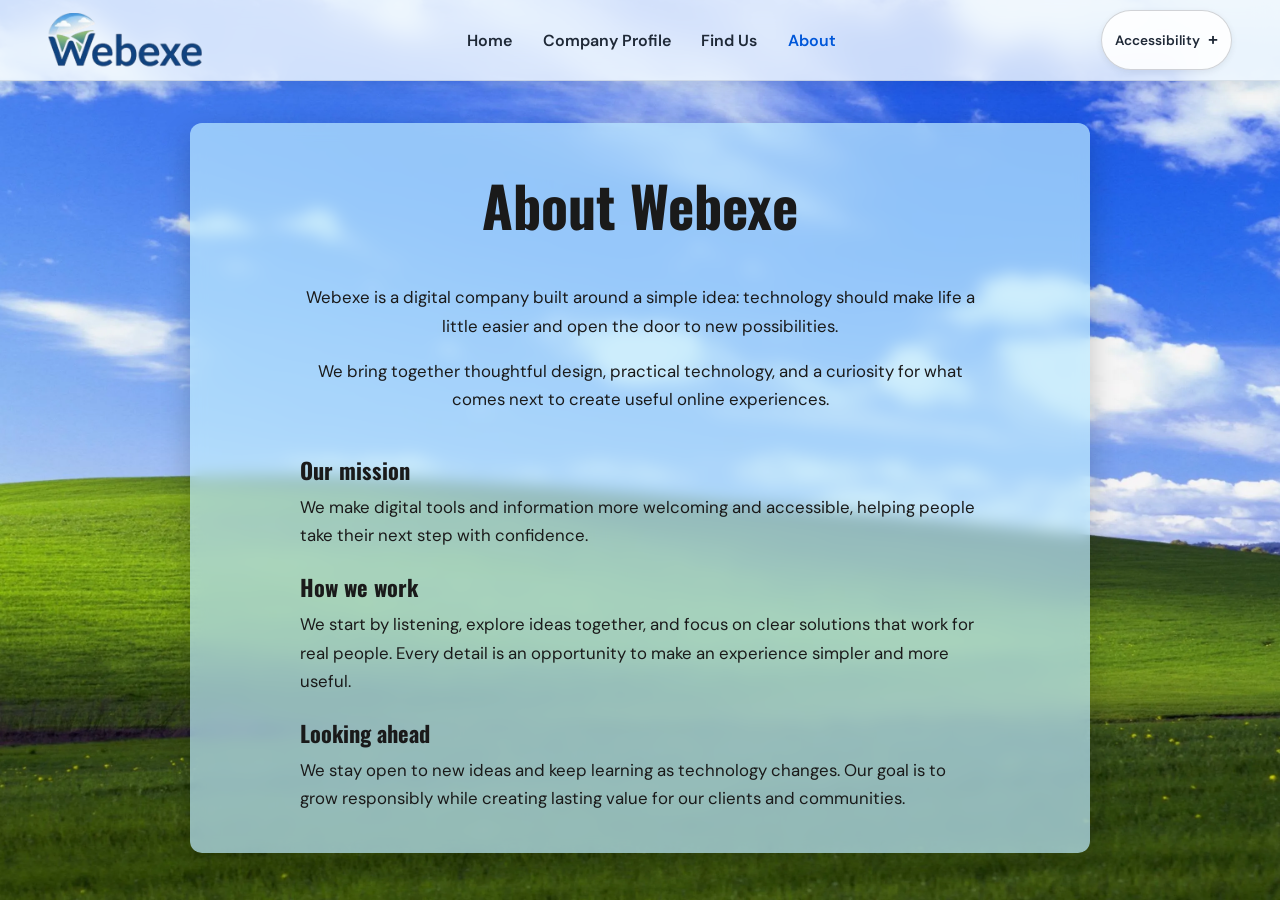
==== commit 83bf54a7: "Add files via upload" ====
--- a/About.html
+++ b/About.html
@@ -16,13 +16,13 @@
       <img src="logo.png" alt="">
     </a>
     <nav class="site-nav" aria-label="Main navigation">
-      <div class="site-nav-row">
+      <div class="nav-row">
         <a href="index.html">Home</a>
         <a href="Company_Profile.html">Company Profile</a>
       </div>
-      <div class="site-nav-row">
+      <div class="nav-row">
         <a href="Find_Us.html">Find Us</a>
-        <button id="about-easter-egg" class="site-nav-current" type="button" aria-current="page">About</button>
+        <button id="about-easter-egg" class="nav-current" type="button" aria-current="page">About</button>
       </div>
     </nav>
     <details class="accessibility-menu">
@@ -33,11 +33,11 @@
         <button id="bubbles-toggle" type="button" aria-pressed="false" aria-label="Bubbles: Off"><span>Bubbles</span><span class="appearance-switch" aria-hidden="true"></span></button>
         <div class="bubble-settings" aria-label="Bubble settings">
           <label class="bubble-setting">
-            <span class="bubble-setting-heading"><span>Rise speed</span><output id="bubble-speed-value" for="bubble-speed">100%</output></span>
+            <span class="bubble-setting-row"><span>Rise speed</span><output id="bubble-speed-value" for="bubble-speed">100%</output></span>
             <input id="bubble-speed" type="range" min="50" max="200" step="10" value="100">
           </label>
           <label class="bubble-setting">
-            <span class="bubble-setting-heading"><span>Spawn rate</span><output id="bubble-rate-value" for="bubble-rate">1.1/s</output></span>
+            <span class="bubble-setting-row"><span>Spawn rate</span><output id="bubble-rate-value" for="bubble-rate">1.1/s</output></span>
             <input id="bubble-rate" type="range" min="0.4" max="8" step="0.1" value="1.1">
           </label>
           <p class="bubble-settings-hint">Adjust how quickly bubbles rise and appear.</p>
@@ -53,7 +53,7 @@
         <button id="music-toggle" type="button" aria-pressed="false" aria-label="Background music: Off"><span>Music</span><span class="appearance-switch" aria-hidden="true"></span></button>
         <div class="music-settings" role="group" aria-label="Music controls">
           <label class="music-volume-setting">
-            <span class="music-volume-heading"><span>Volume</span><output id="music-volume-value" for="music-volume">100%</output></span>
+            <span class="music-volume-row"><span>Volume</span><output id="music-volume-value" for="music-volume">100%</output></span>
             <input id="music-volume" type="range" min="0" max="100" step="1" value="100">
           </label>
           <button id="music-mute-toggle" class="music-mute-toggle" type="button" aria-pressed="false" aria-label="Mute music">Mute</button>
@@ -72,16 +72,16 @@
     </picture>
   </div>
 
-  <div class="main-card">
-    <div class="container">
+  <div class="panel">
+    <div class="wrap">
       <h1>About Webexe</h1>
 
-      <div class="content">
+      <div class="text">
         <p>Webexe is a digital company built around a simple idea: technology should make life a little easier and open the door to new possibilities.</p>
         <p>We bring together thoughtful design, practical technology, and a curiosity for what comes next to create useful online experiences.</p>
       </div>
 
-      <div class="about-sections content">
+      <div class="stack text">
         <section>
           <h2>Our mission</h2>
           <p>We make digital tools and information more welcoming and accessible, helping people take their next step with confidence.</p>
--- a/style.css
+++ b/style.css
@@ -16,6 +16,37 @@
   min-height: 100vh;
   padding: 0;
   background: #050816;
+}
+
+.easter-egg-topbar {
+  position: fixed;
+  top: 18px;
+  left: 50%;
+  z-index: 10;
+  display: flex;
+  gap: 12px;
+  transform: translateX(-50%);
+}
+
+.easter-egg-button {
+  display: inline-flex;
+  align-items: center;
+  justify-content: center;
+  min-width: 90px;
+  padding: 10px 18px;
+  border: 1px solid rgba(255, 255, 255, 0.2);
+  border-radius: 999px;
+  background: rgba(255, 255, 255, 0.08);
+  color: #f3f6ff;
+  font-size: 0.9rem;
+  font-weight: 600;
+  text-decoration: none;
+  transition: background 0.2s ease, transform 0.2s ease;
+}
+
+.easter-egg-button:hover {
+  background: rgba(255, 255, 255, 0.16);
+  transform: translateY(-1px);
 }
 
 .easter-egg-page main {
@@ -54,7 +85,7 @@
   flex-wrap: wrap;
 }
 
-.site-nav-row {
+.nav-row {
   display: contents;
 }
 
@@ -289,7 +320,7 @@
   gap: 7px;
 }
 
-.bubble-setting-heading {
+.bubble-setting-row {
   display: flex;
   align-items: baseline;
   justify-content: space-between;
@@ -359,7 +390,7 @@
   gap: 7px;
 }
 
-.music-volume-heading {
+.music-volume-row {
   display: flex;
   align-items: baseline;
   justify-content: space-between;
@@ -368,7 +399,7 @@
   font-weight: 600;
 }
 
-.music-volume-heading output {
+.music-volume-row output {
   color: #2563eb;
   font-size: 0.78rem;
   font-variant-numeric: tabular-nums;
@@ -527,7 +558,7 @@
   object-fit: cover;
 }
 
-.main-card {
+.panel {
   background-color: rgba(189, 234, 255, 0.7);
   backdrop-filter: blur(8px);
   width: 90%;
@@ -538,7 +569,7 @@
   box-sizing: border-box;
 }
 
-.container {
+.wrap {
   display: flex;
   flex-direction: column;
   align-items: center;
@@ -547,7 +578,7 @@
   width: 100%;
 }
 
-.title h1 {
+.head h1 {
   font-size: 5.5rem;
   margin: 0;
 }
@@ -561,19 +592,19 @@
   font-size: 3.5rem;
 }
 
-.page-footer {
+.foot {
   width: 100%;
   margin-top: 10px;
 }
 
-.footer-links {
+.links {
   display: flex;
   justify-content: center;
   gap: 20px;
   flex-wrap: wrap;
 }
 
-.container a {
+.wrap a {
   text-decoration: none;
   color: #1f2937;
   font-weight: 600;
@@ -581,7 +612,8 @@
   transition: color 0.2s ease;
 }
 
-.footer-links a {
+.links a,
+.btn {
   text-decoration: none;
   color: #ffffff !important;
   font-weight: 800;
@@ -593,18 +625,14 @@
   transition: background 0.2s ease, transform 0.2s ease;
 }
 
-.container a:hover {
+.wrap a:hover {
   color: #0057d9;
 }
 
-.footer-links a:hover {
+.links a:hover,
+.btn:hover {
   background: rgba(15, 90, 220, 0.95);
   transform: translateY(-1px);
-}
-
-.container a {
-  color: #333;
-  font-weight: 500;
 }
 
 .oswald-bold {
@@ -614,44 +642,44 @@
   font-style: normal;
 }
 
-.content {
+.text {
   max-width: 680px;
   line-height: 1.7;
   font-size: 1.05rem;
 }
 
-<<<<<<< HEAD
-.about-sections {
+.stack {
   display: grid;
   gap: 18px;
+  width: 100%;
   text-align: left;
 }
 
-.about-sections h2 {
+.stack h2,
+.team-wrap h2 {
   margin-bottom: 4px;
   font-size: 1.4rem;
 }
 
-.about-sections p {
+.stack p,
+.card p,
+.item p {
   margin: 0;
 }
 
-.company-profiles {
-  width: 100%;
-}
-
-.company-profiles h2 {
-  margin-bottom: 16px;
-  font-size: 2rem;
-}
-
-.profile-grid {
+.team-wrap {
+  width: 100%;
+}
+
+.grid {
   display: grid;
   grid-template-columns: repeat(3, minmax(0, 1fr));
   gap: 16px;
 }
 
-.profile-card {
+.card,
+.item,
+.location {
   padding: 18px;
   border: 1px solid rgba(0, 0, 0, 0.08);
   border-radius: 12px;
@@ -659,58 +687,30 @@
   line-height: 1.6;
 }
 
-.profile-card h3 {
+.card h3,
+.item h2 {
   margin: 0 0 8px;
   font-family: "Oswald", sans-serif;
 }
 
-.profile-card p {
-  margin: 0;
-}
-
-=======
-.primary-button {
-  display: inline-block;
-  padding: 12px 20px;
-  border-radius: 10px;
-  background: rgba(32, 115, 255, 0.9);
-  color: #ffffff !important;
-  font-weight: 700 !important;
-  transition: background 0.2s ease, transform 0.2s ease;
-}
-
-.primary-button:hover {
-  background: rgba(15, 90, 220, 0.95);
-  color: #ffffff !important;
-  transform: translateY(-1px);
-}
-
-.job-list {
+.list {
   display: grid;
   gap: 16px;
   width: min(680px, 100%);
   text-align: left;
 }
 
-.job-listing {
-  padding: 18px 22px;
-  border-radius: 12px;
-  background: rgba(240, 248, 255, 0.9);
-  border: 1px solid rgba(0, 0, 0, 0.08);
-}
-
-.job-listing h2 {
+.item h2 {
   margin-bottom: 8px;
   font-size: 1.5rem;
 }
 
-.job-listing p {
+.item p {
   margin: 6px 0;
   line-height: 1.6;
 }
 
->>>>>>> 2f071abd6a3581419d9373bfdd6cb36c0f28d1e5
-.auth-form {
+.form {
   width: min(420px, 100%);
   display: flex;
   flex-direction: column;
@@ -718,28 +718,25 @@
   margin-top: 10px;
 }
 
-.form-group {
+.field {
   display: flex;
   flex-direction: column;
   align-items: flex-start;
   gap: 8px;
-  text-align: left;
-}
-
-.form-group label {
-  font-weight: 600;
-  color: #1f2937;
-}
-
-.form-group {
   width: 100%;
   padding: 8px 10px;
   border-radius: 12px;
   border: 1px solid transparent;
+  text-align: left;
   transition: border-color 0.2s ease, background-color 0.2s ease;
 }
 
-.form-group input {
+.field label {
+  font-weight: 600;
+  color: #1f2937;
+}
+
+.field input {
   width: 100%;
   box-sizing: border-box;
   padding: 12px 14px;
@@ -749,23 +746,35 @@
   background: rgba(255, 255, 255, 0.8);
 }
 
-.form-group.invalid input {
+.field .error-message {
+  display: none;
+  color: #d93025;
+  font-size: 0.75rem;
+  line-height: 1.4;
+  margin-top: -2px;
+}
+
+.field.invalid input {
   border-color: #d93025;
 }
 
-.code-row {
+.field.invalid .error-message {
+  display: block;
+}
+
+.row {
   display: flex;
   align-items: center;
   gap: 10px;
   width: 100%;
 }
 
-.code-input {
+.code {
   flex: 3;
   min-width: 0;
 }
 
-.send-code-btn {
+.send {
   flex: 1;
   min-width: 100px;
   padding: 11px 12px;
@@ -777,7 +786,7 @@
   cursor: pointer;
 }
 
-.send-code-btn:hover {
+.send:hover {
   background: rgba(15, 90, 220, 0.95);
 }
 
@@ -795,7 +804,7 @@
   color: #f3f4f6;
 }
 
-body.dark-mode .main-card {
+body.dark-mode .panel {
   background-color: rgba(17, 24, 39, 0.88);
 }
 
@@ -806,7 +815,7 @@
 
 body.dark-mode .site-nav a,
 body.dark-mode .site-nav button,
-body.dark-mode .container a {
+body.dark-mode .wrap a {
   color: #e5e7eb;
 }
 
@@ -814,30 +823,53 @@
 body.dark-mode .site-nav a[aria-current="page"],
 body.dark-mode .site-nav button:hover,
 body.dark-mode .site-nav button[aria-current="page"],
-body.dark-mode .container a:hover {
+body.dark-mode .wrap a:hover {
   color: #93c5fd;
 }
 
 body.dark-mode .appearance-controls button,
-body.dark-mode .profile-card,
+body.dark-mode .card,
 body.dark-mode .location,
 body.dark-mode .accessibility-menu > summary,
 body.dark-mode .accessibility-panel,
-body.dark-mode .music-settings {
+body.dark-mode .music-settings,
+body.dark-mode .bubble-settings,
+body.dark-mode .night-settings {
   border-color: rgba(255, 255, 255, 0.14);
   background: rgba(31, 41, 55, 0.96);
   color: #f3f4f6;
 }
 
-body.dark-mode .bubble-settings {
-  border-color: rgba(255, 255, 255, 0.14);
-  background: rgba(17, 24, 39, 0.98);
-  color: #f3f4f6;
-}
-
-body.dark-mode .night-settings {
-  border-color: rgba(255, 255, 255, 0.14);
-  background: rgba(17, 24, 39, 0.98);
+body.dark-mode .bubble-setting output,
+body.dark-mode .music-volume-row output {
+  color: #93c5fd;
+}
+
+body.dark-mode .bubble-settings-hint {
+  color: #cbd5e1;
+}
+
+body.dark-mode .appearance-controls button[aria-pressed="true"] {
+  border-color: rgba(96, 165, 250, 0.58);
+  background: rgba(30, 58, 95, 0.96);
+}
+
+body.dark-mode .field label {
+  color: #e5e7eb;
+}
+
+body.dark-mode .field input {
+  border-color: rgba(255, 255, 255, 0.2);
+  background: rgba(17, 24, 39, 0.9);
+  color: #f9fafb;
+}
+
+body.dark-mode .field.invalid input {
+  border-color: #d93025;
+}
+
+body.dark-mode .send {
+  background: #2563eb;
 }
 
 body.night-mode {
@@ -848,7 +880,7 @@
   filter: brightness(0.55) saturate(0.78);
 }
 
-body.night-mode .main-card {
+body.night-mode .panel {
   background-color: rgba(8, 15, 32, 0.94);
 }
 
@@ -859,7 +891,7 @@
 
 body.night-mode .site-nav a,
 body.night-mode .site-nav button,
-body.night-mode .container a {
+body.night-mode .wrap a {
   color: #dbeafe;
 }
 
@@ -867,17 +899,18 @@
 body.night-mode .site-nav a[aria-current="page"],
 body.night-mode .site-nav button:hover,
 body.night-mode .site-nav button[aria-current="page"],
-body.night-mode .container a:hover {
+body.night-mode .wrap a:hover {
   color: #7dd3fc;
 }
 
 body.night-mode .appearance-controls button,
-body.night-mode .profile-card,
+body.night-mode .card,
 body.night-mode .location,
 body.night-mode .night-settings,
 body.night-mode .accessibility-menu > summary,
 body.night-mode .accessibility-panel,
-body.night-mode .music-settings {
+body.night-mode .music-settings,
+body.night-mode .bubble-settings {
   border-color: rgba(148, 163, 184, 0.18);
   background: rgba(15, 23, 42, 0.98);
   color: #e2e8f0;
@@ -888,17 +921,18 @@
   box-shadow: 0 0 8px rgba(57, 255, 20, 0.9);
 }
 
-body.night-mode .form-group label {
+body.night-mode .field label {
   color: #dbeafe;
 }
 
-body.night-mode .form-group input {
+body.night-mode .field input {
   border-color: rgba(148, 163, 184, 0.24);
   background: rgba(8, 15, 32, 0.95);
   color: #f1f5f9;
 }
 
-body.dark-mode .bubble-setting output {
+body.dark-mode .bubble-setting output,
+body.dark-mode .music-volume-row output {
   color: #93c5fd;
 }
 
@@ -911,43 +945,40 @@
   background: rgba(30, 58, 95, 0.96);
 }
 
-body.dark-mode .form-group label {
+body.dark-mode .field label {
   color: #e5e7eb;
 }
 
-body.dark-mode .form-group input {
+body.dark-mode .field input {
   border-color: rgba(255, 255, 255, 0.2);
   background: rgba(17, 24, 39, 0.9);
   color: #f9fafb;
 }
 
-body.dark-mode .form-group.invalid input {
+body.dark-mode .field.invalid input {
   border-color: #d93025;
 }
 
-body.dark-mode .send-code-btn {
+body.dark-mode .send {
   background: #2563eb;
 }
 
 @media (max-width: 768px) {
-  .title h1 {
+  .head h1 {
     font-size: 3.5rem;
   }
 
-  .main-card {
+  .panel {
     padding: 25px 20px;
+    backdrop-filter: none;
   }
 
   h1 {
     font-size: 2.5rem;
   }
 
-  .profile-grid {
+  .grid {
     grid-template-columns: 1fr;
-  }
-
-  .main-card {
-    backdrop-filter: none;
   }
 
   body {
@@ -980,7 +1011,7 @@
     gap: 8px;
   }
 
-  .site-nav-row {
+  .nav-row {
     display: flex;
     justify-content: center;
     gap: 12px 18px;
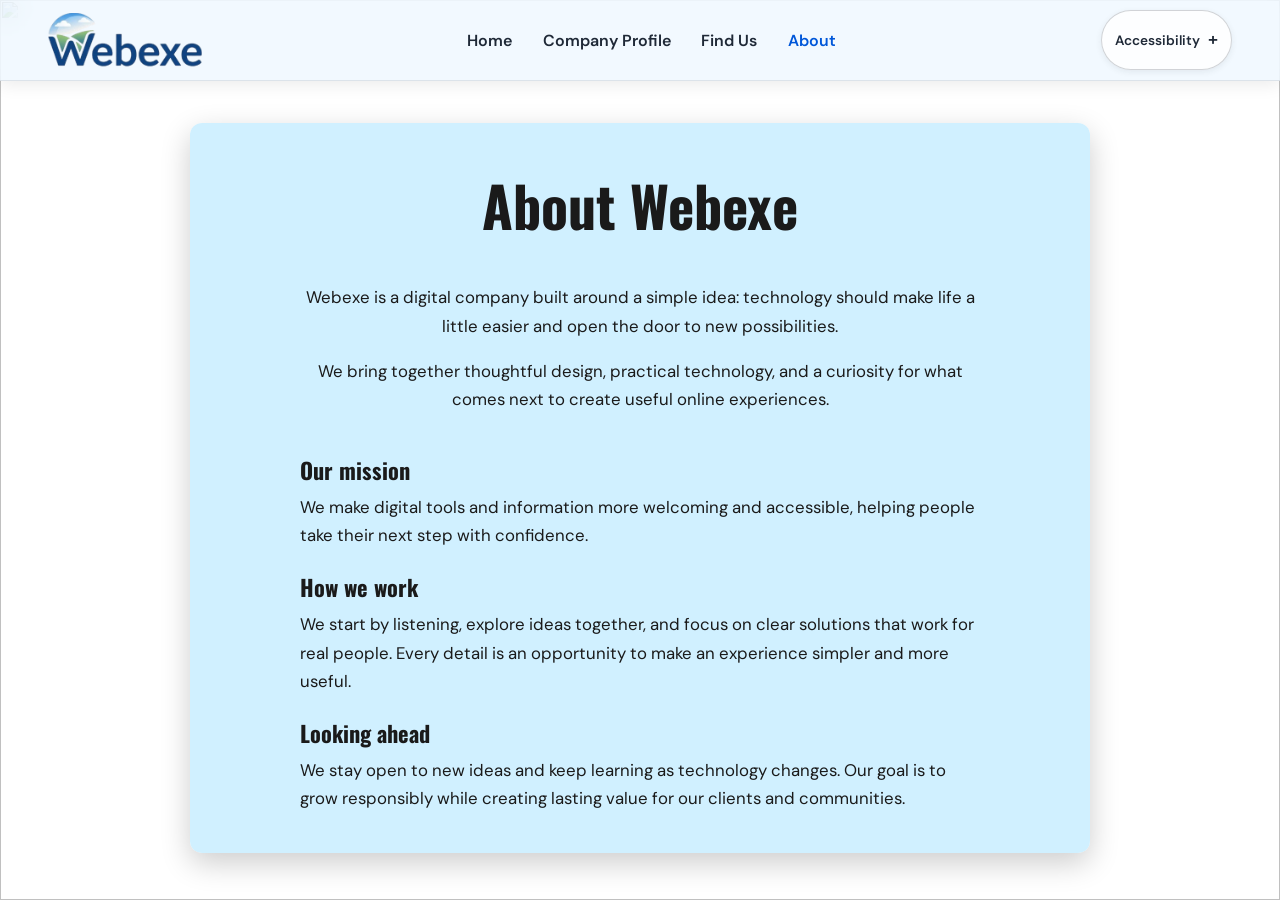
==== commit 4ad10367: "Add files via upload" ====
--- a/About.html
+++ b/About.html
@@ -22,7 +22,7 @@
       </div>
       <div class="nav-row">
         <a href="Find_Us.html">Find Us</a>
-        <button id="about-easter-egg" class="nav-current" type="button" aria-current="page">About</button>
+        <a href="About.html" aria-current="page">About</a>
       </div>
     </nav>
     <details class="accessibility-menu">
--- a/style.css
+++ b/style.css
@@ -10,57 +10,6 @@
   overflow-x: hidden;
   font-family: "DM Sans", Arial, sans-serif;
   color: #1a1a1a;
-}
-
-body.easter-egg-page {
-  min-height: 100vh;
-  padding: 0;
-  background: #050816;
-}
-
-.easter-egg-topbar {
-  position: fixed;
-  top: 18px;
-  left: 50%;
-  z-index: 10;
-  display: flex;
-  gap: 12px;
-  transform: translateX(-50%);
-}
-
-.easter-egg-button {
-  display: inline-flex;
-  align-items: center;
-  justify-content: center;
-  min-width: 90px;
-  padding: 10px 18px;
-  border: 1px solid rgba(255, 255, 255, 0.2);
-  border-radius: 999px;
-  background: rgba(255, 255, 255, 0.08);
-  color: #f3f6ff;
-  font-size: 0.9rem;
-  font-weight: 600;
-  text-decoration: none;
-  transition: background 0.2s ease, transform 0.2s ease;
-}
-
-.easter-egg-button:hover {
-  background: rgba(255, 255, 255, 0.16);
-  transform: translateY(-1px);
-}
-
-.easter-egg-page main {
-  display: grid;
-  width: 100%;
-  min-height: 100vh;
-  place-items: center;
-}
-
-.easter-egg-page img {
-  display: block;
-  width: 100%;
-  height: 100vh;
-  object-fit: contain;
 }
 
 .site-header {
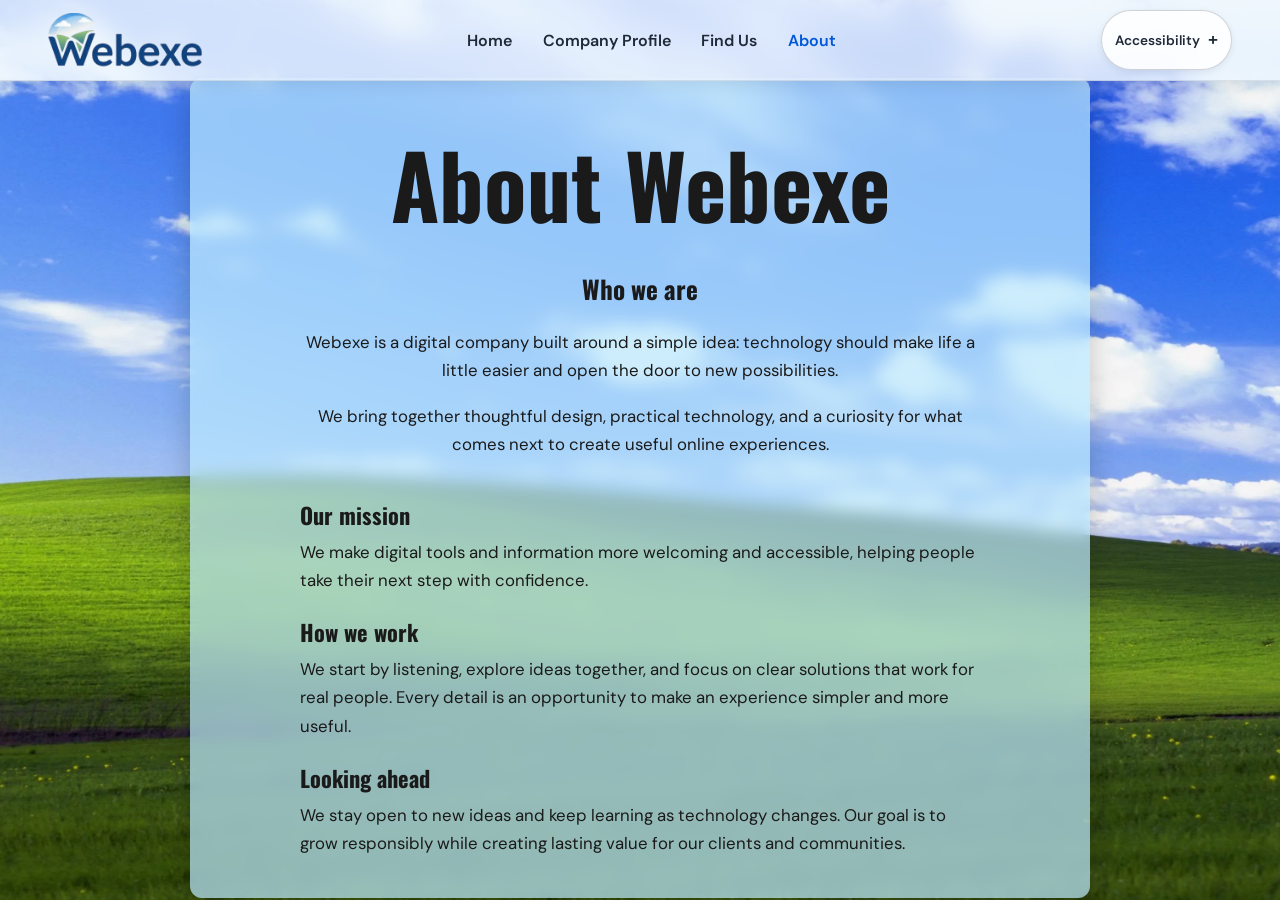
==== commit 9677e93b: "Add files via upload" ====
--- a/About.html
+++ b/About.html
@@ -3,7 +3,15 @@
 <head>
   <meta charset="UTF-8">
   <meta name="viewport" content="width=device-width, initial-scale=1.0">
-  <title>Webexe | About</title>
+  <title>About Webexe | Digital Company Overview</title>
+  <meta name="description" content="Learn about Webexe, our mission, how we work, and the values that guide our digital design and technology services.">
+  <meta name="keywords" content="Webexe about, digital company, mission, values, technology, design, accessibility, future focused">
+  <meta name="robots" content="index, follow">
+  <meta property="og:title" content="About Webexe">
+  <meta property="og:description" content="Find out how Webexe creates meaningful digital experiences with thoughtful design and practical technology.">
+  <meta property="og:type" content="website">
+  <meta property="og:image" content="logo.png">
+  <meta name="theme-color" content="#0f172a">
   <link rel="preconnect" href="https://fonts.googleapis.com">
   <link rel="preconnect" href="https://fonts.gstatic.com" crossorigin>
   <link rel="preload" href="https://fonts.googleapis.com/css2?family=DM+Sans:wght@400;500;600;700&family=Oswald:wght@700&display=swap" as="style" onload="this.onload=null;this.rel='stylesheet'">
@@ -13,7 +21,7 @@
 <body>
   <header class="site-header">
     <a class="site-logo" href="index.html" aria-label="Webexe home">
-      <img src="logo.png" alt="">
+      <img src="logo.png" alt="Webexe logo">
     </a>
     <nav class="site-nav" aria-label="Main navigation">
       <div class="nav-row">
@@ -28,43 +36,45 @@
     <details class="accessibility-menu">
       <summary>Accessibility</summary>
       <div class="accessibility-panel">
-      <div class="appearance-controls" role="group" aria-label="Appearance settings">
-      <div class="bubble-control">
-        <button id="bubbles-toggle" type="button" aria-pressed="false" aria-label="Bubbles: Off"><span>Bubbles</span><span class="appearance-switch" aria-hidden="true"></span></button>
-        <div class="bubble-settings" aria-label="Bubble settings">
-          <label class="bubble-setting">
-            <span class="bubble-setting-row"><span>Rise speed</span><output id="bubble-speed-value" for="bubble-speed">100%</output></span>
-            <input id="bubble-speed" type="range" min="50" max="200" step="10" value="100">
-          </label>
-          <label class="bubble-setting">
-            <span class="bubble-setting-row"><span>Spawn rate</span><output id="bubble-rate-value" for="bubble-rate">1.1/s</output></span>
-            <input id="bubble-rate" type="range" min="0.4" max="8" step="0.1" value="1.1">
-          </label>
-          <p class="bubble-settings-hint">Adjust how quickly bubbles rise and appear.</p>
+        <div class="appearance-controls" role="group" aria-label="Appearance settings">
+          <div class="bubble-control">
+            <button id="bubbles-toggle" type="button" aria-pressed="false" aria-label="Bubbles: Off"><span>Bubbles</span><span class="appearance-switch" aria-hidden="true"></span></button>
+            <div class="bubble-settings" aria-label="Bubble settings">
+              <label class="bubble-setting">
+                <span class="bubble-setting-row"><span>Rise speed</span><output id="bubble-speed-value" for="bubble-speed">100%</output></span>
+                <input id="bubble-speed" type="range" min="50" max="200" step="10" value="100">
+              </label>
+              <label class="bubble-setting">
+                <span class="bubble-setting-row"><span>Spawn rate</span><output id="bubble-rate-value" for="bubble-rate">1.1/s</output></span>
+                <input id="bubble-rate" type="range" min="0.4" max="8" step="0.1" value="1.1">
+              </label>
+              <p class="bubble-settings-hint">Adjust how quickly bubbles rise and appear.</p>
+            </div>
+          </div>
+          <div class="night-control">
+            <button id="dark-mode-toggle" type="button" aria-pressed="false" aria-label="Dark mode: Off"><span>Dark mode</span><span class="appearance-switch" aria-hidden="true"></span></button>
+            <div class="night-settings" role="group" aria-label="Additional appearance options">
+              <button id="night-mode-toggle" type="button" aria-pressed="false" aria-label="Night mode: Off"><span>Night mode</span><span class="appearance-switch" aria-hidden="true"></span></button>
+            </div>
+          </div>
+          <div class="music-control">
+            <button id="music-toggle" type="button" aria-pressed="false" aria-label="Background music: Off"><span>Music</span><span class="appearance-switch" aria-hidden="true"></span></button>
+            <div class="music-settings" role="group" aria-label="Music controls">
+              <label class="music-volume-setting">
+                <span class="music-volume-row"><span>Volume</span><output id="music-volume-value" for="music-volume">100%</output></span>
+                <input id="music-volume" type="range" min="0" max="100" step="1" value="100">
+              </label>
+              <button id="music-mute-toggle" class="music-mute-toggle" type="button" aria-pressed="false" aria-label="Mute music">Mute</button>
+              <span id="music-status" class="music-status" aria-live="polite"></span>
+            </div>
+          </div>
         </div>
-      </div>
-      <div class="night-control">
-        <button id="dark-mode-toggle" type="button" aria-pressed="false" aria-label="Dark mode: Off"><span>Dark mode</span><span class="appearance-switch" aria-hidden="true"></span></button>
-        <div class="night-settings" role="group" aria-label="Additional appearance options">
-          <button id="night-mode-toggle" type="button" aria-pressed="false" aria-label="Night mode: Off"><span>Night mode</span><span class="appearance-switch" aria-hidden="true"></span></button>
-        </div>
-      </div>
-      <div class="music-control">
-        <button id="music-toggle" type="button" aria-pressed="false" aria-label="Background music: Off"><span>Music</span><span class="appearance-switch" aria-hidden="true"></span></button>
-        <div class="music-settings" role="group" aria-label="Music controls">
-          <label class="music-volume-setting">
-            <span class="music-volume-row"><span>Volume</span><output id="music-volume-value" for="music-volume">100%</output></span>
-            <input id="music-volume" type="range" min="0" max="100" step="1" value="100">
-          </label>
-          <button id="music-mute-toggle" class="music-mute-toggle" type="button" aria-pressed="false" aria-label="Mute music">Mute</button>
-          <span id="music-status" class="music-status" aria-live="polite"></span>
-        </div>
-      </div>
       </div>
     </details>
   </header>
   <script src="site.js"></script>
-  <div class="bg-wrapper">
+
+  <div class="bg-wrapper" aria-hidden="true">
     <picture>
       <source media="(max-width: 768px)" srcset="background-mobile.webp">
       <source media="(max-width: 1024px)" srcset="background-tablet.webp">
@@ -72,16 +82,19 @@
     </picture>
   </div>
 
-  <div class="panel">
-    <div class="wrap">
-      <h1>About Webexe</h1>
+  <main id="main-content" class="panel">
+    <div class="page-shell wrap">
+      <header class="page-header page-hero head">
+        <h1>About Webexe</h1>
+      </header>
 
-      <div class="text">
+      <section class="content-copy text" aria-labelledby="about-intro">
+        <h2 id="about-intro">Who we are</h2>
         <p>Webexe is a digital company built around a simple idea: technology should make life a little easier and open the door to new possibilities.</p>
         <p>We bring together thoughtful design, practical technology, and a curiosity for what comes next to create useful online experiences.</p>
-      </div>
+      </section>
 
-      <div class="stack text">
+      <div class="stack content-copy text">
         <section>
           <h2>Our mission</h2>
           <p>We make digital tools and information more welcoming and accessible, helping people take their next step with confidence.</p>
@@ -96,6 +109,17 @@
         </section>
       </div>
     </div>
-  </div>
+  </main>
+
+  <script type="application/ld+json">
+    {
+      "@context": "https://schema.org",
+      "@type": "Organization",
+      "name": "Webexe",
+      "description": "Webexe creates digital experiences that make technology more approachable, useful, and accessible for modern communities.",
+      "logo": "logo.png"
+    }
+  </script>
 </body>
 </html>
+
--- a/style.css
+++ b/style.css
@@ -518,6 +518,7 @@
   box-sizing: border-box;
 }
 
+.page-shell,
 .wrap {
   display: flex;
   flex-direction: column;
@@ -527,6 +528,12 @@
   width: 100%;
 }
 
+.page-hero,
+.head {
+  width: 100%;
+}
+
+.page-hero h1,
 .head h1 {
   font-size: 5.5rem;
   margin: 0;
@@ -541,6 +548,7 @@
   font-size: 3.5rem;
 }
 
+.page-footer,
 .foot {
   width: 100%;
   margin-top: 10px;
@@ -553,6 +561,7 @@
   flex-wrap: wrap;
 }
 
+.page-shell a,
 .wrap a {
   text-decoration: none;
   color: #1f2937;
@@ -591,6 +600,7 @@
   font-style: normal;
 }
 
+.content-copy,
 .text {
   max-width: 680px;
   line-height: 1.7;
@@ -627,8 +637,10 @@
 }
 
 .card,
+.job-card,
 .item,
-.location {
+.location,
+.info-card {
   padding: 18px;
   border: 1px solid rgba(0, 0, 0, 0.08);
   border-radius: 12px;
@@ -637,11 +649,13 @@
 }
 
 .card h3,
+.job-card h2,
 .item h2 {
   margin: 0 0 8px;
   font-family: "Oswald", sans-serif;
 }
 
+.job-list,
 .list {
   display: grid;
   gap: 16px;
@@ -649,14 +663,107 @@
   text-align: left;
 }
 
+.job-card h2,
 .item h2 {
   margin-bottom: 8px;
   font-size: 1.5rem;
 }
 
+.job-card p,
 .item p {
   margin: 6px 0;
   line-height: 1.6;
+}
+
+.contact-form {
+  width: min(840px, 100%);
+  display: grid;
+  gap: 20px;
+  padding: clamp(20px, 3vw, 28px);
+  background: rgba(240, 248, 255, 0.95);
+  border: 1px solid rgba(15, 23, 42, 0.08);
+  border-radius: 18px;
+  box-sizing: border-box;
+}
+
+.contact-form .form-grid {
+  display: grid;
+  grid-template-columns: repeat(2, minmax(0, 1fr));
+  gap: 18px 20px;
+}
+
+.contact-form label {
+  display: grid;
+  gap: 8px;
+  color: #1f2937;
+  font-weight: 600;
+  text-align: left;
+}
+
+.contact-form input,
+.contact-form select,
+.contact-form textarea {
+  width: 100%;
+  box-sizing: border-box;
+  padding: 12px 14px;
+  border: 1px solid rgba(15, 23, 42, 0.14);
+  border-radius: 12px;
+  background: rgba(255, 255, 255, 0.9);
+  color: #111827;
+  font: inherit;
+  font-size: 1rem;
+  transition: border-color 0.2s ease, box-shadow 0.2s ease, transform 0.2s ease;
+}
+
+.contact-form select {
+  appearance: none;
+  background-image: linear-gradient(45deg, transparent 50%, #2563eb 50%), linear-gradient(135deg, #2563eb 50%, transparent 50%);
+  background-position: calc(100% - 18px) calc(50% - 2px), calc(100% - 12px) calc(50% - 2px);
+  background-size: 6px 6px, 6px 6px;
+  background-repeat: no-repeat;
+  padding-right: 36px;
+}
+
+.contact-form textarea {
+  min-height: 170px;
+  resize: vertical;
+}
+
+.contact-form input:focus,
+.contact-form select:focus,
+.contact-form textarea:focus {
+  border-color: rgba(37, 99, 235, 0.52);
+  box-shadow: 0 0 0 3px rgba(37, 99, 235, 0.12);
+  outline: none;
+}
+
+.contact-form .form-actions {
+  display: flex;
+  justify-content: flex-end;
+}
+
+.submit-btn {
+  display: inline-flex;
+  align-items: center;
+  justify-content: center;
+  min-width: 180px;
+  padding: 12px 18px;
+  border: 0;
+  border-radius: 12px;
+  background: linear-gradient(135deg, rgba(32, 115, 255, 0.98), rgba(14, 91, 224, 0.92));
+  color: #fff;
+  font: inherit;
+  font-size: 1rem;
+  font-weight: 700;
+  cursor: pointer;
+  box-shadow: 0 8px 20px rgba(32, 115, 255, 0.25);
+  transition: transform 0.2s ease, box-shadow 0.2s ease, filter 0.2s ease;
+}
+
+.submit-btn:hover {
+  filter: brightness(1.04);
+  transform: translateY(-1px);
+  box-shadow: 0 12px 22px rgba(32, 115, 255, 0.28);
 }
 
 .form {
@@ -803,6 +910,18 @@
   background: rgba(30, 58, 95, 0.96);
 }
 
+body.dark-mode .contact-form label {
+  color: #e5e7eb;
+}
+
+body.dark-mode .contact-form input,
+body.dark-mode .contact-form select,
+body.dark-mode .contact-form textarea {
+  border-color: rgba(255, 255, 255, 0.18);
+  background: rgba(17, 24, 39, 0.9);
+  color: #f9fafb;
+}
+
 body.dark-mode .field label {
   color: #e5e7eb;
 }
@@ -870,6 +989,18 @@
   box-shadow: 0 0 8px rgba(57, 255, 20, 0.9);
 }
 
+body.night-mode .contact-form label {
+  color: #dbeafe;
+}
+
+body.night-mode .contact-form input,
+body.night-mode .contact-form select,
+body.night-mode .contact-form textarea {
+  border-color: rgba(148, 163, 184, 0.24);
+  background: rgba(8, 15, 32, 0.95);
+  color: #f1f5f9;
+}
+
 body.night-mode .field label {
   color: #dbeafe;
 }
@@ -913,6 +1044,22 @@
 }
 
 @media (max-width: 768px) {
+  .contact-form {
+    padding: 18px 14px;
+  }
+
+  .contact-form .form-grid {
+    grid-template-columns: 1fr;
+  }
+
+  .contact-form .form-actions {
+    justify-content: stretch;
+  }
+
+  .submit-btn {
+    width: 100%;
+  }
+
   .head h1 {
     font-size: 3.5rem;
   }
